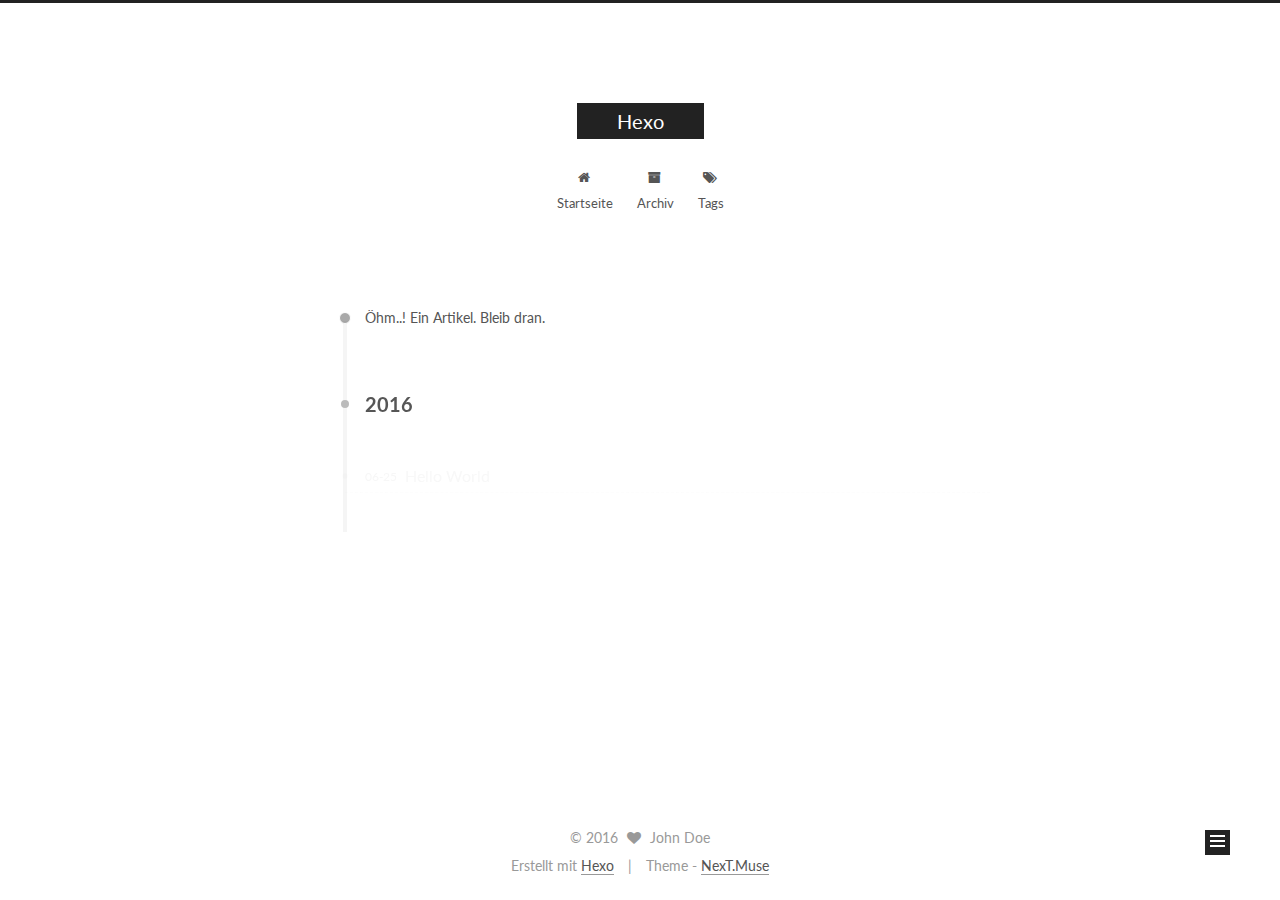
==== archives/index.html @ 5fb158bc "Site updated: 2016-07-12 16:03:24" ====
<!doctype html>



  


<html class="theme-next muse use-motion">
<head>
  <meta charset="UTF-8"/>
<meta http-equiv="X-UA-Compatible" content="IE=edge,chrome=1" />
<meta name="viewport" content="width=device-width, initial-scale=1, maximum-scale=1"/>



<meta http-equiv="Cache-Control" content="no-transform" />
<meta http-equiv="Cache-Control" content="no-siteapp" />












  
  
  <link href="/vendors/fancybox/source/jquery.fancybox.css?v=2.1.5" rel="stylesheet" type="text/css" />




  
  
  
  

  
    
    
  

  

  

  

  

  
    
    
    <link href="//fonts.googleapis.com/css?family=Lato:300,300italic,400,400italic,700,700italic&subset=latin,latin-ext" rel="stylesheet" type="text/css">
  






<link href="/vendors/font-awesome/css/font-awesome.min.css?v=4.4.0" rel="stylesheet" type="text/css" />

<link href="/css/main.css?v=5.0.1" rel="stylesheet" type="text/css" />


  <meta name="keywords" content="Hexo, NexT" />








  <link rel="shortcut icon" type="image/x-icon" href="/favicon.ico?v=5.0.1" />






<meta name="description">
<meta property="og:type" content="website">
<meta property="og:title" content="Hexo">
<meta property="og:url" content="http://yoursite.com/archives/index.html">
<meta property="og:site_name" content="Hexo">
<meta property="og:description">
<meta name="twitter:card" content="summary">
<meta name="twitter:title" content="Hexo">
<meta name="twitter:description">



<script type="text/javascript" id="hexo.configuration">
  var NexT = window.NexT || {};
  var CONFIG = {
    scheme: 'Muse',
    sidebar: {"position":"left","display":"post"},
    fancybox: true,
    motion: true,
    duoshuo: {
      userId: 0,
      author: 'Author'
    }
  };
</script>




  <link rel="canonical" href="http://yoursite.com/archives/"/>

  <title> Archiv | Hexo </title>
</head>

<body itemscope itemtype="http://schema.org/WebPage" lang="">

  










  
  
    
  

  <div class="container one-collumn sidebar-position-left  page-archive  ">
    <div class="headband"></div>

    <header id="header" class="header" itemscope itemtype="http://schema.org/WPHeader">
      <div class="header-inner"><div class="site-meta ">
  

  <div class="custom-logo-site-title">
    <a href="/"  class="brand" rel="start">
      <span class="logo-line-before"><i></i></span>
      <span class="site-title">Hexo</span>
      <span class="logo-line-after"><i></i></span>
    </a>
  </div>
  <p class="site-subtitle"></p>
</div>

<div class="site-nav-toggle">
  <button>
    <span class="btn-bar"></span>
    <span class="btn-bar"></span>
    <span class="btn-bar"></span>
  </button>
</div>

<nav class="site-nav">
  

  
    <ul id="menu" class="menu">
      
        
        <li class="menu-item menu-item-home">
          <a href="/" rel="section">
            
              <i class="menu-item-icon fa fa-fw fa-home"></i> <br />
            
            Startseite
          </a>
        </li>
      
        
        <li class="menu-item menu-item-archives">
          <a href="/archives" rel="section">
            
              <i class="menu-item-icon fa fa-fw fa-archive"></i> <br />
            
            Archiv
          </a>
        </li>
      
        
        <li class="menu-item menu-item-tags">
          <a href="/tags" rel="section">
            
              <i class="menu-item-icon fa fa-fw fa-tags"></i> <br />
            
            Tags
          </a>
        </li>
      

      
    </ul>
  

  
</nav>

 </div>
    </header>

    <main id="main" class="main">
      <div class="main-inner">
        <div class="content-wrap">
          <div id="content" class="content">
            

  <section id="posts" class="posts-collapse">
    <span class="archive-move-on"></span>

    <span class="archive-page-counter">
      
      
      
        
      
      Öhm..! Ein Artikel. Bleib dran.
    </span>

    

      
      
      

      
        
        <div class="collection-title">
          <h2 class="archive-year motion-element" id="archive-year-2016">2016</h2>
        </div>
      
      

      

  <article class="post post-type-normal" itemscope itemtype="http://schema.org/Article">
    <header class="post-header">

      <h1 class="post-title">
        
            <a class="post-title-link" href="/2016/06/25/hello-world/" itemprop="url">
              
                <span itemprop="name">Hello World</span>
              
            </a>
        
      </h1>

      <div class="post-meta">
        <time class="post-time" itemprop="dateCreated"
              datetime="2016-06-25T14:55:18+08:00"
              content="2016-06-25" >
          06-25
        </time>
      </div>

    </header>
  </article>



    

  </section>

  



          </div>
          


          

        </div>
        
          
  
  <div class="sidebar-toggle">
    <div class="sidebar-toggle-line-wrap">
      <span class="sidebar-toggle-line sidebar-toggle-line-first"></span>
      <span class="sidebar-toggle-line sidebar-toggle-line-middle"></span>
      <span class="sidebar-toggle-line sidebar-toggle-line-last"></span>
    </div>
  </div>

  <aside id="sidebar" class="sidebar">
    <div class="sidebar-inner">

      

      

      <section class="site-overview sidebar-panel  sidebar-panel-active ">
        <div class="site-author motion-element" itemprop="author" itemscope itemtype="http://schema.org/Person">
          <img class="site-author-image" itemprop="image"
               src="/images/avatar.gif"
               alt="John Doe" />
          <p class="site-author-name" itemprop="name">John Doe</p>
          <p class="site-description motion-element" itemprop="description"></p>
        </div>
        <nav class="site-state motion-element">
          <div class="site-state-item site-state-posts">
            <a href="/archives">
              <span class="site-state-item-count">1</span>
              <span class="site-state-item-name">Artikel</span>
            </a>
          </div>

          

          

        </nav>

        

        <div class="links-of-author motion-element">
          
        </div>

        
        

        
        

      </section>

      

    </div>
  </aside>


        
      </div>
    </main>

    <footer id="footer" class="footer">
      <div class="footer-inner">
        <div class="copyright" >
  
  &copy; 
  <span itemprop="copyrightYear">2016</span>
  <span class="with-love">
    <i class="fa fa-heart"></i>
  </span>
  <span class="author" itemprop="copyrightHolder">John Doe</span>
</div>

<div class="powered-by">
  Erstellt mit  <a class="theme-link" href="http://hexo.io">Hexo</a>
</div>

<div class="theme-info">
  Theme -
  <a class="theme-link" href="https://github.com/iissnan/hexo-theme-next">
    NexT.Muse
  </a>
</div>

        

        
      </div>
    </footer>

    <div class="back-to-top">
      <i class="fa fa-arrow-up"></i>
    </div>
  </div>

  

<script type="text/javascript">
  if (Object.prototype.toString.call(window.Promise) !== '[object Function]') {
    window.Promise = null;
  }
</script>









  



  
  <script type="text/javascript" src="/vendors/jquery/index.js?v=2.1.3"></script>

  
  <script type="text/javascript" src="/vendors/fastclick/lib/fastclick.min.js?v=1.0.6"></script>

  
  <script type="text/javascript" src="/vendors/jquery_lazyload/jquery.lazyload.js?v=1.9.7"></script>

  
  <script type="text/javascript" src="/vendors/velocity/velocity.min.js?v=1.2.1"></script>

  
  <script type="text/javascript" src="/vendors/velocity/velocity.ui.min.js?v=1.2.1"></script>

  
  <script type="text/javascript" src="/vendors/fancybox/source/jquery.fancybox.pack.js?v=2.1.5"></script>


  


  <script type="text/javascript" src="/js/src/utils.js?v=5.0.1"></script>

  <script type="text/javascript" src="/js/src/motion.js?v=5.0.1"></script>



  
  

  
  
    <script type="text/javascript" id="motion.page.archive">
      $('.archive-year').velocity('transition.slideLeftIn');
    </script>
  


  


  <script type="text/javascript" src="/js/src/bootstrap.js?v=5.0.1"></script>



  



  




  
  

  

  

  

</body>
</html>
---- css/main.css ----
/* normalize.css v3.0.2 | MIT License | git.io/normalize */
html {
  font-family: sans-serif; /* 1 */
  -ms-text-size-adjust: 100%; /* 2 */
  -webkit-text-size-adjust: 100%; /* 2 */
}
body {
  margin: 0;
}
article,
aside,
details,
figcaption,
figure,
footer,
header,
hgroup,
main,
menu,
nav,
section,
summary {
  display: block;
}
audio,
canvas,
progress,
video {
  display: inline-block; /* 1 */
  vertical-align: baseline; /* 2 */
}
audio:not([controls]) {
  display: none;
  height: 0;
}
[hidden],
template {
  display: none;
}
a {
  background-color: transparent;
}
a:active,
a:hover {
  outline: 0;
}
abbr[title] {
  border-bottom: 1px dotted;
}
b,
strong {
  font-weight: bold;
}
dfn {
  font-style: italic;
}
h1 {
  font-size: 2em;
  margin: 0.67em 0;
}
mark {
  background: #ff0;
  color: #000;
}
small {
  font-size: 80%;
}
sub,
sup {
  font-size: 75%;
  line-height: 0;
  position: relative;
  vertical-align: baseline;
}
sup {
  top: -0.5em;
}
sub {
  bottom: -0.25em;
}
img {
  border: 0;
}
svg:not(:root) {
  overflow: hidden;
}
figure {
  margin: 1em 40px;
}
hr {
  -moz-box-sizing: content-box;
  box-sizing: content-box;
  height: 0;
}
pre {
  overflow: auto;
}
code,
kbd,
pre,
samp {
  font-family: monospace, monospace;
  font-size: 1em;
}
button,
input,
optgroup,
select,
textarea {
  color: inherit; /* 1 */
  font: inherit; /* 2 */
  margin: 0; /* 3 */
}
button {
  overflow: visible;
}
button,
select {
  text-transform: none;
}
button,
html input[type="button"],
input[type="reset"],
input[type="submit"] {
  -webkit-appearance: button; /* 2 */
  cursor: pointer; /* 3 */
}
button[disabled],
html input[disabled] {
  cursor: default;
}
button::-moz-focus-inner,
input::-moz-focus-inner {
  border: 0;
  padding: 0;
}
input {
  line-height: normal;
}
input[type="checkbox"],
input[type="radio"] {
  box-sizing: border-box; /* 1 */
  padding: 0; /* 2 */
}
input[type="number"]::-webkit-inner-spin-button,
input[type="number"]::-webkit-outer-spin-button {
  height: auto;
}
input[type="search"] {
  -webkit-appearance: textfield; /* 1 */
  -moz-box-sizing: content-box;
  -webkit-box-sizing: content-box; /* 2 */
  box-sizing: content-box;
}
input[type="search"]::-webkit-search-cancel-button,
input[type="search"]::-webkit-search-decoration {
  -webkit-appearance: none;
}
fieldset {
  border: 1px solid #c0c0c0;
  margin: 0 2px;
  padding: 0.35em 0.625em 0.75em;
}
legend {
  border: 0; /* 1 */
  padding: 0; /* 2 */
}
textarea {
  overflow: auto;
}
optgroup {
  font-weight: bold;
}
table {
  border-collapse: collapse;
  border-spacing: 0;
}
td,
th {
  padding: 0;
}
::selection {
  background: #262a30;
  color: #fff;
}
body {
  position: relative;
  font-family: 'Lato', "PingFang SC", "Microsoft YaHei", sans-serif;
  font-size: 14px;
  line-height: 2;
  color: #555;
  background: #fff;
}
@media (max-width: 767px) {
  body {
    padding-right: 0 !important;
  }
}
@media (min-width: 768px) and (max-width: 991px) {
  body {
    padding-right: 0 !important;
  }
}
@media (min-width: 1600px) {
  body {
    font-size: 16px;
  }
}
h1,
h2,
h3,
h4,
h5,
h6 {
  margin: 0;
  padding: 0;
  font-weight: bold;
  line-height: 1.5;
  font-family: 'Lato', "PingFang SC", "Microsoft YaHei", sans-serif;
}
h2,
h3,
h4,
h5,
h6 {
  margin: 20px 0 15px;
}
h1 {
  font-size: 22px;
}
@media (max-width: 767px) {
  h1 {
    font-size: 18px;
  }
}
h2 {
  font-size: 20px;
}
@media (max-width: 767px) {
  h2 {
    font-size: 16px;
  }
}
h3 {
  font-size: 18px;
}
@media (max-width: 767px) {
  h3 {
    font-size: 14px;
  }
}
h4 {
  font-size: 16px;
}
@media (max-width: 767px) {
  h4 {
    font-size: 12px;
  }
}
h5 {
  font-size: 14px;
}
@media (max-width: 767px) {
  h5 {
    font-size: 10px;
  }
}
h6 {
  font-size: 12px;
}
@media (max-width: 767px) {
  h6 {
    font-size: 8px;
  }
}
p {
  margin: 0 0 25px 0;
}
a {
  color: #555;
  text-decoration: none;
  border-bottom: 1px solid #999;
  word-wrap: break-word;
}
a:hover {
  color: #222;
  border-bottom-color: #222;
}
ul {
  list-style: none;
}
blockquote {
  margin: 0;
  padding: 0;
}
img {
  display: block;
  margin: auto;
  max-width: 100%;
  height: auto;
}
hr {
  margin: 40px 0;
  height: 3px;
  border: none;
  background-color: #ddd;
  background-image: repeating-linear-gradient(-45deg, #fff, #fff 4px, transparent 4px, transparent 8px);
}
blockquote {
  padding: 0 15px;
  color: #666;
  border-left: 4px solid #ddd;
}
blockquote cite::before {
  content: "-";
  padding: 0 5px;
}
dt {
  font-weight: 700;
}
dd {
  margin: 0;
  padding: 0;
}
.text-left {
  text-align: left;
}
.text-center {
  text-align: center;
}
.text-right {
  text-align: right;
}
.text-justify {
  text-align: justify;
}
.text-nowrap {
  white-space: nowrap;
}
.text-lowercase {
  text-transform: lowercase;
}
.text-uppercase {
  text-transform: uppercase;
}
.text-capitalize {
  text-transform: capitalize;
}
.center-block {
  display: block;
  margin-left: auto;
  margin-right: auto;
}
.clearfix:before,
.clearfix:after {
  content: " ";
  display: table;
}
.clearfix:after {
  clear: both;
}
.pullquote {
  width: 45%;
}
.pullquote.left {
  float: left;
  margin-left: 5px;
  margin-right: 10px;
}
.pullquote.right {
  float: right;
  margin-left: 10px;
  margin-right: 5px;
}
.affix.affix.affix {
  position: fixed;
}
.translation {
  margin-top: -20px;
  font-size: 14px;
  color: #999;
}
.scrollbar-measure {
  width: 100px;
  height: 100px;
  overflow: scroll;
  position: absolute;
  top: -9999px;
}
.use-motion .motion-element {
  opacity: 0;
}
#local-search-input {
  padding: 3px;
  border: none;
  text-indent: 14px;
  border-radius: 0;
  width: 140px;
  outline: none;
  border-bottom: 1px solid #999;
  background: inherit;
  opacity: 0.5;
}
#local-search-input:focus {
  opacity: 1;
}
.search-icon {
  position: absolute;
  top: 9px;
}
table {
  margin: 20px 0;
  width: 100%;
  border-collapse: collapse;
  border-spacing: 0;
  border: 1px solid #ddd;
  font-size: 14px;
  table-layout: fixed;
  word-wrap: break-all;
}
table>tbody>tr:nth-of-type(odd) {
  background-color: #f9f9f9;
}
table>tbody>tr:hover {
  background-color: #f5f5f5;
}
caption,
th,
td {
  padding: 8px;
  text-align: left;
  vertical-align: middle;
  font-weight: normal;
}
th,
td {
  border-bottom: 3px solid #ddd;
  border-right: 1px solid #eee;
}
th {
  padding-bottom: 10px;
  font-weight: 700;
}
td {
  border-bottom-width: 1px;
}
html,
body {
  height: 100%;
}
.container {
  position: relative;
  min-height: 100%;
}
.header-inner {
  margin: 0 auto;
  padding: 100px 0 70px;
  width: 700px;
}
@media (min-width: 1600px) {
  .container .header-inner {
    width: 900px;
  }
}
.main {
  padding-bottom: 150px;
}
.main-inner {
  margin: 0 auto;
  width: 700px;
}
@media (min-width: 1600px) {
  .container .main-inner {
    width: 900px;
  }
}
.footer {
  position: absolute;
  left: 0;
  bottom: 0;
  width: 100%;
  min-height: 50px;
}
.footer-inner {
  box-sizing: border-box;
  margin: 20px auto;
  width: 700px;
}
@media (min-width: 1600px) {
  .container .footer-inner {
    width: 900px;
  }
}
pre,
.highlight {
  overflow: auto;
  margin: 20px 0;
  padding: 15px;
  font-size: 13px;
  color: #4d4d4c;
  background: #f7f7f7;
  line-height: 1.6;
}
pre,
code {
  font-family: consolas, Menlo, "PingFang SC", "Microsoft YaHei", monospace;
}
code {
  padding: 2px 4px;
  word-break: break-all;
  color: #555;
  background: #eee;
  border-radius: 4px;
  font-size: 13px;
}
pre code {
  padding: 0;
  color: #4d4d4c;
  background: none;
  text-shadow: none;
}
.highlight pre {
  border: none;
  margin: 0;
  padding: 1px;
}
.highlight table {
  margin: 0;
  width: auto;
  border: none;
}
.highlight td {
  border: none;
  padding: 0;
}
.highlight figcaption {
  font-size: 1em;
  color: #4d4d4c;
  line-height: 1em;
  margin-bottom: 1em;
}
.highlight figcaption:before,
.highlight figcaption:after {
  content: " ";
  display: table;
}
.highlight figcaption:after {
  clear: both;
}
.highlight figcaption a {
  float: right;
  color: #4d4d4c;
}
.highlight figcaption a:hover {
  border-bottom-color: #4d4d4c;
}
.highlight .gutter pre {
  color: #666;
  text-align: right;
  padding-right: 20px;
}
.highlight .line {
  height: 20px;
}
.gist table {
  width: auto;
}
.gist table td {
  border: none;
}
pre .comment {
  color: #8e908c;
}
pre .variable,
pre .attribute,
pre .tag,
pre .regexp,
pre .ruby .constant,
pre .xml .tag .title,
pre .xml .pi,
pre .xml .doctype,
pre .html .doctype,
pre .css .id,
pre .css .class,
pre .css .pseudo {
  color: #c82829;
}
pre .number,
pre .preprocessor,
pre .built_in,
pre .literal,
pre .params,
pre .constant,
pre .command {
  color: #f5871f;
}
pre .ruby .class .title,
pre .css .rules .attribute,
pre .string,
pre .value,
pre .inheritance,
pre .header,
pre .ruby .symbol,
pre .xml .cdata,
pre .special,
pre .number,
pre .formula {
  color: #718c00;
}
pre .title,
pre .css .hexcolor {
  color: #3e999f;
}
pre .function,
pre .python .decorator,
pre .python .title,
pre .ruby .function .title,
pre .ruby .title .keyword,
pre .perl .sub,
pre .javascript .title,
pre .coffeescript .title {
  color: #4271ae;
}
pre .keyword,
pre .javascript .function {
  color: #8959a8;
}
.full-image.full-image.full-image {
  border: none;
  max-width: 100%;
  width: auto;
  margin: 20px auto;
}
@media (min-width: 992px) {
  .full-image.full-image.full-image {
    max-width: none;
    width: 126%;
    margin: 0 -13%;
  }
}
.blockquote-center,
.page-home .post-type-quote blockquote,
.page-post-detail .post-type-quote blockquote {
  position: relative;
  margin: 40px 0;
  padding: 0;
  border-left: none;
  text-align: center;
}
.blockquote-center::before,
.page-home .post-type-quote blockquote::before,
.page-post-detail .post-type-quote blockquote::before,
.blockquote-center::after,
.page-home .post-type-quote blockquote::after,
.page-post-detail .post-type-quote blockquote::after {
  position: absolute;
  content: ' ';
  display: block;
  width: 100%;
  height: 24px;
  opacity: 0.2;
  background-repeat: no-repeat;
  background-position: 0 -6px;
  background-size: 22px 22px;
}
.blockquote-center::before,
.page-home .post-type-quote blockquote::before,
.page-post-detail .post-type-quote blockquote::before {
  top: -20px;
  background-image: url("../images/quote-l.svg");
  border-top: 1px solid #ccc;
}
.blockquote-center::after,
.page-home .post-type-quote blockquote::after,
.page-post-detail .post-type-quote blockquote::after {
  bottom: -20px;
  background-image: url("../images/quote-r.svg");
  border-bottom: 1px solid #ccc;
  background-position: 100% 8px;
}
.blockquote-center p,
.page-home .post-type-quote blockquote p,
.page-post-detail .post-type-quote blockquote p,
.blockquote-center div,
.page-home .post-type-quote blockquote div,
.page-post-detail .post-type-quote blockquote div {
  text-align: center;
}
.post .post-body .group-picture img {
  box-sizing: border-box;
  padding: 0 3px;
  border: none;
}
.post .group-picture-row {
  overflow: hidden;
  margin-top: 6px;
}
.post .group-picture-row:first-child {
  margin-top: 0;
}
.post .group-picture-column {
  float: left;
}
.page-post-detail .post-body .group-picture-column {
  float: none;
  margin-top: 10px;
  width: auto !important;
}
.page-post-detail .post-body .group-picture-column img {
  margin: 0 auto;
}
.page-archive .group-picture-container {
  overflow: hidden;
}
.page-archive .group-picture-row {
  float: left;
}
.page-archive .group-picture-row:first-child {
  margin-top: 6px;
}
.page-archive .group-picture-column {
  max-width: 150px;
  max-height: 150px;
}
.btn {
  display: inline-block;
  padding: 0 20px;
  font-size: 14px;
  color: #fff;
  background: #222;
  border: 2px solid #222;
  text-decoration: none;
  border-radius: 0;
  transition-property: background-color;
  transition-duration: 0.2s;
  transition-timing-function: ease-in-out;
  transition-delay: 0s;
}
.btn:hover,
.post-more-link .btn:hover {
  border-color: #222;
  color: #222;
  background: #fff;
}
.btn-bar {
  display: block;
  width: 22px;
  height: 2px;
  background: #555;
  border-radius: 1px;
}
.btn-bar+.btn-bar {
  margin-top: 4px;
}
.pagination {
  margin: 120px 0 40px;
  text-align: center;
  border-top: 1px solid #eee;
}
.page-number-basic,
.pagination .prev,
.pagination .next,
.pagination .page-number,
.pagination .space {
  display: inline-block;
  position: relative;
  top: -1px;
  margin: 0 10px;
  padding: 0 10px;
  line-height: 30px;
}
@media (max-width: 767px) {
  .page-number-basic,
  .pagination .prev,
  .pagination .next,
  .pagination .page-number,
  .pagination .space {
    margin: 0 5px;
  }
}
.pagination .prev,
.pagination .next,
.pagination .page-number {
  border-bottom: 0;
  border-top: 1px solid #eee;
  transition-property: border-color;
  transition-duration: 0.2s;
  transition-timing-function: ease-in-out;
  transition-delay: 0s;
}
.pagination .prev:hover,
.pagination .next:hover,
.pagination .page-number:hover {
  border-top-color: #222;
}
.pagination .space {
  padding: 0;
  margin: 0;
}
.pagination .prev {
  margin-left: 0;
}
.pagination .next {
  margin-right: 0;
}
.pagination .page-number.current {
  color: #fff;
  background: #ccc;
  border-top-color: #ccc;
}
@media (max-width: 767px) {
  .pagination {
    border-top: none;
  }
  .pagination .prev,
  .pagination .next,
  .pagination .page-number {
    margin-bottom: 10px;
    border-top: 0;
    border-bottom: 1px solid #eee;
  }
  .pagination .prev:hover,
  .pagination .next:hover,
  .pagination .page-number:hover {
    border-bottom-color: #222;
  }
}
.comments {
  margin: 60px 20px 0;
}
.tag-cloud {
  text-align: center;
}
.tag-cloud a {
  display: inline-block;
  margin: 10px;
}
.back-to-top {
  box-sizing: border-box;
  position: fixed;
  bottom: -100px;
  right: 50px;
  z-index: 1050;
  padding: 0 6px;
  width: 25px;
  background: #222;
  font-size: 12px;
  opacity: 1;
  color: #fff;
  cursor: pointer;
  text-align: center;
  -webkit-transform: translateZ(0);
  transition-property: bottom;
  transition-duration: 0.2s;
  transition-timing-function: ease-in-out;
  transition-delay: 0s;
}
@media (max-width: 767px) {
  .back-to-top {
    display: none;
  }
}
@media (min-width: 768px) and (max-width: 991px) {
  .back-to-top {
    display: none;
  }
}
.back-to-top.back-to-top-on {
  bottom: 19px;
}
.header {
  background: #fff;
}
.header-inner {
  position: relative;
}
.headband {
  height: 3px;
  background: #222;
}
.site-meta {
  margin: 0;
  text-align: center;
}
@media (max-width: 767px) {
  .site-meta {
    text-align: center;
  }
}
.brand {
  position: relative;
  display: inline-block;
  padding: 0 40px;
  color: #fff;
  background: #222;
  border-bottom: none;
}
.brand:hover {
  color: #fff;
}
.logo {
  display: inline-block;
  margin-right: 5px;
  line-height: 36px;
  vertical-align: top;
}
.site-title {
  display: inline-block;
  vertical-align: top;
  line-height: 36px;
  font-size: 20px;
  font-weight: normal;
  font-family: 'Lato', "PingFang SC", "Microsoft YaHei", sans-serif;
}
.site-subtitle {
  margin-top: 10px;
  font-size: 13px;
  color: #999;
}
.use-motion .brand {
  opacity: 0;
}
.use-motion .logo,
.use-motion .site-title,
.use-motion .site-subtitle {
  opacity: 0;
  position: relative;
  top: -10px;
}
.site-nav-toggle {
  display: none;
  position: absolute;
  top: 10px;
  left: 10px;
}
@media (max-width: 767px) {
  .site-nav-toggle {
    display: block;
  }
}
.site-nav-toggle button {
  margin-top: 2px;
  padding: 9px 10px;
  background: transparent;
  border: none;
}
@media (max-width: 767px) {
  .site-nav {
    display: none;
    margin: 0 -10px;
    padding: 0 10px;
    clear: both;
    border-top: 1px solid #ddd;
  }
}
@media (min-width: 768px) and (max-width: 991px) {
  .site-nav {
    display: block !important;
  }
}
@media (min-width: 992px) {
  .site-nav {
    display: block !important;
  }
}
.menu {
  margin-top: 20px;
  padding-left: 0;
  text-align: center;
}
.menu .menu-item {
  display: inline-block;
  margin: 0 10px;
}
@media screen and (max-width: 767px) {
  .menu .menu-item {
    margin-top: 10px;
  }
}
.menu .menu-item a {
  display: block;
  font-size: 13px;
  text-transform: capitalize;
  line-height: inherit;
  border-bottom: 1px solid transparent;
  transition-property: border-color;
  transition-duration: 0.2s;
  transition-timing-function: ease-in-out;
  transition-delay: 0s;
}
.menu .menu-item a:hover {
  border-bottom-color: #222;
}
.menu .menu-item .fa {
  margin-right: 5px;
}
.use-motion .menu-item {
  opacity: 0;
}
.post-body {
  font-family: 'Lato', "PingFang SC", "Microsoft YaHei", sans-serif;
}
@media (max-width: 767px) {
  .post-body {
    word-break: break-word;
  }
}
.post-body .fancybox img {
  display: block !important;
  margin: 0 auto;
  cursor: pointer;
  cursor: zoom-in;
  cursor: -webkit-zoom-in;
}
.post-body .image-caption,
.post-body .figure .caption {
  margin: 10px auto 15px;
  text-align: center;
  font-size: 14px;
  color: #999;
  font-weight: bold;
  line-height: 1;
}
.post-sticky-flag {
  display: inline-block;
  font-size: 16px;
  -ms-transform: rotate(30deg);
  -webkit-transform: rotate(30deg);
  -moz-transform: rotate(30deg);
  -ms-transform: rotate(30deg);
  -o-transform: rotate(30deg);
  transform: rotate(30deg);
}
.posts-expand {
  padding-top: 40px;
}
@media (max-width: 767px) {
  .posts-expand {
    margin: 0 20px;
  }
  .post-body pre,
  .post-body .highlight {
    padding: 10px;
  }
  .post-body pre .gutter pre,
  .post-body .highlight .gutter pre {
    padding-right: 10px;
  }
}
@media (min-width: 992px) {
  .posts-expand .post-body {
    text-align: justify;
  }
}
.posts-expand .post-body h2,
.posts-expand .post-body h3,
.posts-expand .post-body h4,
.posts-expand .post-body h5,
.posts-expand .post-body h6 {
  padding-top: 10px;
}
.posts-expand .post-body h2 .header-anchor,
.posts-expand .post-body h3 .header-anchor,
.posts-expand .post-body h4 .header-anchor,
.posts-expand .post-body h5 .header-anchor,
.posts-expand .post-body h6 .header-anchor {
  float: right;
  margin-left: 10px;
  color: #ccc;
  border-bottom-style: none;
  visibility: hidden;
}
.posts-expand .post-body h2 .header-anchor:hover,
.posts-expand .post-body h3 .header-anchor:hover,
.posts-expand .post-body h4 .header-anchor:hover,
.posts-expand .post-body h5 .header-anchor:hover,
.posts-expand .post-body h6 .header-anchor:hover {
  color: inherit;
}
.posts-expand .post-body h2:hover .header-anchor,
.posts-expand .post-body h3:hover .header-anchor,
.posts-expand .post-body h4:hover .header-anchor,
.posts-expand .post-body h5:hover .header-anchor,
.posts-expand .post-body h6:hover .header-anchor {
  visibility: visible;
}
.posts-expand .post-body ul li {
  list-style: circle;
}
.posts-expand .post-body img {
  box-sizing: border-box;
  margin: auto;
  padding: 3px;
  border: 1px solid #ddd;
}
.posts-expand .fancybox img {
  margin: 0 auto;
}
@media (max-width: 767px) {
  .posts-collapse {
    margin: 0 20px;
  }
  .posts-collapse .post-title,
  .posts-collapse .post-meta {
    display: block;
    width: auto;
    text-align: left;
  }
}
.posts-collapse {
  position: relative;
  z-index: 1010;
  margin-left: 55px;
}
.posts-collapse::after {
  content: " ";
  position: absolute;
  top: 20px;
  left: 0;
  margin-left: -2px;
  width: 4px;
  height: 100%;
  background: #f5f5f5;
  z-index: -1;
}
@media (max-width: 767px) {
  .posts-collapse {
    margin: 0 20px;
  }
}
.posts-collapse .collection-title {
  position: relative;
  margin: 60px 0;
}
.posts-collapse .collection-title h2 {
  margin-left: 20px;
}
.posts-collapse .collection-title small {
  color: #bbb;
}
.posts-collapse .collection-title::before {
  content: " ";
  position: absolute;
  left: 0;
  top: 50%;
  margin-left: -4px;
  margin-top: -4px;
  width: 8px;
  height: 8px;
  background: #bbb;
  border-radius: 50%;
}
.posts-collapse .post {
  margin: 30px 0;
}
.posts-collapse .post-header {
  position: relative;
  transition-duration: 0.2s;
  transition-timing-function: ease-in-out;
  transition-delay: 0s;
  transition-property: border;
  border-bottom: 1px dashed #ccc;
}
.posts-collapse .post-header::before {
  content: " ";
  position: absolute;
  left: 0;
  top: 12px;
  width: 6px;
  height: 6px;
  margin-left: -4px;
  background: #bbb;
  border-radius: 50%;
  border: 1px solid #fff;
  transition-duration: 0.2s;
  transition-timing-function: ease-in-out;
  transition-delay: 0s;
  transition-property: background;
}
.posts-collapse .post-header:hover {
  border-bottom-color: #666;
}
.posts-collapse .post-header:hover::before {
  background: #222;
}
.posts-collapse .post-meta {
  position: absolute;
  font-size: 12px;
  left: 20px;
  top: 5px;
}
.posts-collapse .post-comments-count {
  display: none;
}
.posts-collapse .post-title {
  margin-left: 60px;
  font-size: 16px;
  font-weight: normal;
  line-height: inherit;
}
.posts-collapse .post-title::after {
  margin-left: 3px;
  opacity: 0.6;
}
.posts-collapse .post-title a {
  color: #666;
  border-bottom: none;
}
.page-home .post-type-quote .post-header,
.page-post-detail .post-type-quote .post-header,
.page-home .post-type-quote .post-tags,
.page-post-detail .post-type-quote .post-tags {
  display: none;
}
.posts-expand .post-title {
  font-size: 26px;
  text-align: center;
  word-break: break-word;
  font-weight: 400;
}
@media (max-width: 767px) {
  .posts-expand .post-title {
    font-size: 22px;
  }
}
.posts-expand .post-title-link {
  display: inline-block;
  position: relative;
  color: #555;
  border-bottom: none;
  line-height: 1.2;
  vertical-align: top;
}
.posts-expand .post-title-link::before {
  content: "";
  position: absolute;
  width: 100%;
  height: 2px;
  bottom: 0;
  left: 0;
  background-color: #000;
  visibility: hidden;
  -webkit-transform: scaleX(0);
  -moz-transform: scaleX(0);
  -ms-transform: scaleX(0);
  -o-transform: scaleX(0);
  transform: scaleX(0);
  transition-duration: 0.2s;
  transition-timing-function: ease-in-out;
  transition-delay: 0s;
}
.posts-expand .post-title-link:hover::before {
  visibility: visible;
  -webkit-transform: scaleX(1);
  -moz-transform: scaleX(1);
  -ms-transform: scaleX(1);
  -o-transform: scaleX(1);
  transform: scaleX(1);
}
.posts-expand .post-title-link .fa {
  font-size: 16px;
}
.posts-expand .post-meta {
  margin: 3px 0 60px 0;
  color: #999;
  font-family: 'Lato', "PingFang SC", "Microsoft YaHei", sans-serif;
  font-size: 12px;
  text-align: center;
}
.posts-expand .post-meta .post-category-list {
  display: inline-block;
  margin: 0;
  padding: 3px;
}
.posts-expand .post-meta .post-category-list-link {
  color: #999;
}
.post-meta-item-icon {
  display: none;
  margin-right: 3px;
}
@media (min-width: 768px) and (max-width: 991px) {
  .post-meta-item-icon {
    display: inline-block;
  }
}
@media (max-width: 767px) {
  .post-meta-item-icon {
    display: inline-block;
  }
}
@media (min-width: 768px) and (max-width: 991px) {
  .post-meta-item-text {
    display: none;
  }
}
@media (max-width: 767px) {
  .post-meta-item-text {
    display: none;
  }
}
@media (max-width: 767px) {
  .posts-expand .post-comments-count {
    display: none;
  }
}
.post-more-link {
  margin-top: 50px;
}
.post-more-link .btn {
  color: #fff;
  font-size: 14px;
  background: #222;
  border-radius: 0;
  line-height: 2;
}
.posts-expand .post-tags {
  margin-top: 40px;
  text-align: center;
}
.posts-expand .post-tags a {
  display: inline-block;
  margin-right: 10px;
  font-size: 13px;
}
.post-nav {
  overflow: hidden;
  margin-top: 60px;
  padding: 10px;
  white-space: nowrap;
  border-top: 1px solid #eee;
}
.post-nav-item {
  display: inline-block;
  width: 50%;
  white-space: normal;
}
.post-nav-item a {
  position: relative;
  display: inline-block;
  line-height: 25px;
  font-size: 14px;
  color: #555;
  border-bottom: none;
}
.post-nav-item a:hover {
  color: #222;
  border-bottom: none;
}
.post-nav-item a:active {
  top: 2px;
}
.post-nav-item a i {
  font-size: 12px;
}
.post-nav-prev {
  text-align: right;
}
.posts-expand .post-eof {
  display: block;
  margin: 80px auto 60px;
  width: 8%;
  height: 1px;
  background: #ccc;
  text-align: center;
}
.post:last-child .post-eof.post-eof.post-eof {
  display: none;
}
.post-gallery {
  display: table;
  table-layout: fixed;
  width: 100%;
  border-collapse: separate;
}
.post-gallery-row {
  display: table-row;
}
.post-gallery .post-gallery-img {
  display: table-cell;
  text-align: center;
  vertical-align: middle;
  border: none;
}
.post-gallery .post-gallery-img img {
  max-width: 100%;
  max-height: 100%;
  border: none;
}
.fancybox-close,
.fancybox-close:hover {
  border: none;
}
.sidebar {
  position: fixed;
  right: 0;
  top: 0;
  bottom: 0;
  width: 0;
  z-index: 1040;
  box-shadow: inset 0 2px 6px #000;
  background: #222;
  -webkit-transform: translateZ(0);
}
.sidebar a {
  color: #999;
  border-bottom-color: #555;
}
.sidebar a:hover {
  color: #eee;
}
@media (min-width: 768px) and (max-width: 991px) {
  .sidebar {
    display: none !important;
  }
}
@media (max-width: 767px) {
  .sidebar {
    display: none !important;
  }
}
.sidebar-inner {
  position: relative;
  padding: 20px 10px;
  color: #999;
  text-align: center;
}
.sidebar-toggle {
  position: fixed;
  right: 50px;
  bottom: 45px;
  width: 15px;
  height: 15px;
  padding: 5px;
  background: #222;
  line-height: 0;
  z-index: 1050;
  cursor: pointer;
  -webkit-transform: translateZ(0);
}
@media (min-width: 768px) and (max-width: 991px) {
  .sidebar-toggle {
    display: none;
  }
}
@media (max-width: 767px) {
  .sidebar-toggle {
    display: none;
  }
}
.sidebar-toggle-line {
  position: relative;
  display: inline-block;
  vertical-align: top;
  height: 2px;
  width: 100%;
  background: #fff;
  margin-top: 3px;
}
.sidebar-toggle-line:first-child {
  margin-top: 0;
}
.site-author-image {
  display: block;
  margin: 0 auto;
  padding: 2px;
  max-width: 96px;
  height: auto;
  border: 2px solid #333;
}
.site-author-name {
  margin: 5px 0 0;
  text-align: center;
  color: #f5f5f5;
  font-weight: normal;
}
.site-description {
  margin-top: 5px;
  text-align: center;
  font-size: 14px;
  color: #999;
}
.site-state {
  overflow: hidden;
  line-height: 1.4;
  white-space: nowrap;
  text-align: center;
}
.site-state-item {
  display: inline-block;
  padding: 0 15px;
  border-left: 1px solid #333;
}
.site-state-item:first-child {
  border-left: none;
}
.site-state-item a {
  border-bottom: none;
}
.site-state-item-count {
  display: block;
  text-align: center;
  color: inherit;
  font-weight: 600;
  font-size: 18px;
}
.site-state-item-name {
  font-size: 13px;
  color: inherit;
}
.feed-link {
  margin-top: 20px;
}
.feed-link a {
  display: inline-block;
  padding: 0 15px;
  color: #fc6423;
  border: 1px solid #fc6423;
  border-radius: 4px;
}
.feed-link a i {
  color: #fc6423;
  font-size: 14px;
}
.feed-link a:hover {
  color: #fff;
  background: #fc6423;
}
.feed-link a:hover i {
  color: #fff;
}
.links-of-author {
  margin-top: 20px;
}
.links-of-author a {
  display: inline-block;
  vertical-align: middle;
  margin-right: 10px;
  margin-bottom: 10px;
  border-bottom-color: #555;
  font-size: 13px;
}
.links-of-author a:before {
  display: inline-block;
  vertical-align: middle;
  margin-right: 3px;
  content: " ";
  width: 4px;
  height: 4px;
  border-radius: 50%;
  background: #ff0d75;
}
.links-of-blogroll {
  font-size: 13px;
}
.links-of-blogroll-title {
  margin-top: 20px;
  font-size: 14px;
  font-weight: 600;
}
.links-of-blogroll-list {
  margin: 0;
  padding: 0;
}
.links-of-blogroll-item {
  padding: 2px 10px;
}
.sidebar-nav {
  margin: 0 0 20px;
  padding-left: 0;
}
.sidebar-nav li {
  display: inline-block;
  cursor: pointer;
  border-bottom: 1px solid transparent;
  font-size: 14px;
  color: #555;
}
.sidebar-nav li:hover {
  color: #f5f5f5;
}
.page-post-detail .sidebar-nav-toc {
  padding: 0 5px;
}
.page-post-detail .sidebar-nav-overview {
  margin-left: 10px;
}
.sidebar-nav .sidebar-nav-active {
  color: #87daff;
  border-bottom-color: #87daff;
}
.sidebar-nav .sidebar-nav-active:hover {
  color: #87daff;
}
.sidebar-panel {
  display: none;
}
.sidebar-panel-active {
  display: block;
}
.post-toc-empty {
  font-size: 14px;
  color: #666;
}
.post-toc-wrap {
  overflow: hidden;
}
.post-toc {
  overflow: auto;
}
.post-toc ol {
  margin: 0;
  padding: 0 2px 5px 10px;
  text-align: left;
  list-style: none;
  font-size: 14px;
}
.post-toc ol > ol {
  padding-left: 0;
}
.post-toc ol a {
  transition-duration: 0.2s;
  transition-timing-function: ease-in-out;
  transition-delay: 0s;
  transition-property: all;
  color: #999;
  border-bottom-color: #555;
}
.post-toc ol a:hover {
  color: #ccc;
  border-bottom-color: #ccc;
}
.post-toc .nav-item {
  overflow: hidden;
  text-overflow: ellipsis;
  white-space: nowrap;
  line-height: 1.8;
}
.post-toc .nav .nav-child {
  display: none;
}
.post-toc .nav .active > .nav-child {
  display: block;
}
.post-toc .nav .active-current > .nav-child {
  display: block;
}
.post-toc .nav .active-current > .nav-child > .nav-item {
  display: block;
}
.post-toc .nav .active > a {
  color: #87daff;
  border-bottom-color: #87daff;
}
.post-toc .nav .active-current > a {
  color: #87daff;
}
.post-toc .nav .active-current > a:hover {
  color: #87daff;
}
.footer {
  font-size: 14px;
  color: #999;
}
.footer img {
  border: none;
}
.footer-inner {
  text-align: center;
}
.with-love {
  display: inline-block;
  margin: 0 5px;
}
.powered-by,
.theme-info {
  display: inline-block;
}
.powered-by {
  margin-right: 10px;
}
.powered-by::after {
  content: "|";
  padding-left: 10px;
}
.cc-license {
  margin-top: 10px;
  text-align: center;
}
.cc-license .cc-opacity {
  opacity: 0.7;
  border-bottom: none;
}
.cc-license .cc-opacity:hover {
  opacity: 0.9;
}
.cc-license img {
  display: inline-block;
}
.theme-next #ds-thread #ds-reset {
  color: #555;
}
.theme-next #ds-thread #ds-reset .ds-replybox {
  margin-bottom: 30px;
}
.theme-next #ds-thread #ds-reset .ds-replybox .ds-avatar,
.theme-next #ds-reset .ds-avatar img {
  box-shadow: none;
}
.theme-next #ds-thread #ds-reset .ds-textarea-wrapper {
  border-color: #c7d4e1;
  background: none;
  border-top-right-radius: 3px;
  border-top-left-radius: 3px;
}
.theme-next #ds-thread #ds-reset .ds-textarea-wrapper textarea {
  height: 60px;
}
.theme-next #ds-reset .ds-rounded-top {
  border-radius: 0;
}
.theme-next #ds-thread #ds-reset .ds-post-toolbar {
  box-sizing: border-box;
  border: 1px solid #c7d4e1;
  background: #f6f8fa;
}
.theme-next #ds-thread #ds-reset .ds-post-options {
  height: 40px;
  border: none;
  background: none;
}
.theme-next #ds-thread #ds-reset .ds-toolbar-buttons {
  top: 11px;
}
.theme-next #ds-thread #ds-reset .ds-sync {
  top: 5px;
}
.theme-next #ds-thread #ds-reset .ds-post-button {
  top: 4px;
  right: 5px;
  width: 90px;
  height: 30px;
  border: 1px solid #c5ced7;
  border-radius: 3px;
  background-image: linear-gradient(#fbfbfc, #f5f7f9);
  color: #60676d;
}
.theme-next #ds-thread #ds-reset .ds-post-button:hover {
  background-position: 0 -30px;
  color: #60676d;
}
.theme-next #ds-thread #ds-reset .ds-comments-info {
  padding: 10px 0;
}
.theme-next #ds-thread #ds-reset .ds-sort {
  display: none;
}
.theme-next #ds-thread #ds-reset li.ds-tab a.ds-current {
  border: none;
  background: #f6f8fa;
  color: #60676d;
}
.theme-next #ds-thread #ds-reset li.ds-tab a.ds-current:hover {
  background-color: #e9f0f7;
  color: #60676d;
}
.theme-next #ds-thread #ds-reset li.ds-tab a {
  border-radius: 2px;
  padding: 5px;
}
.theme-next #ds-thread #ds-reset .ds-login-buttons p {
  color: #999;
  line-height: 36px;
}
.theme-next #ds-thread #ds-reset .ds-login-buttons .ds-service-list li {
  height: 28px;
}
.theme-next #ds-thread #ds-reset .ds-service-list a {
  background: none;
  padding: 5px;
  border: 1px solid;
  border-radius: 3px;
  text-align: center;
}
.theme-next #ds-thread #ds-reset .ds-service-list a:hover {
  color: #fff;
  background: #666;
}
.theme-next #ds-thread #ds-reset .ds-service-list .ds-weibo {
  color: #fc9b00;
  border-color: #fc9b00;
}
.theme-next #ds-thread #ds-reset .ds-service-list .ds-weibo:hover {
  background: #fc9b00;
}
.theme-next #ds-thread #ds-reset .ds-service-list .ds-qq {
  color: #60a3ec;
  border-color: #60a3ec;
}
.theme-next #ds-thread #ds-reset .ds-service-list .ds-qq:hover {
  background: #60a3ec;
}
.theme-next #ds-thread #ds-reset .ds-service-list .ds-renren {
  color: #2e7ac4;
  border-color: #2e7ac4;
}
.theme-next #ds-thread #ds-reset .ds-service-list .ds-renren:hover {
  background: #2e7ac4;
}
.theme-next #ds-thread #ds-reset .ds-service-list .ds-douban {
  color: #37994c;
  border-color: #37994c;
}
.theme-next #ds-thread #ds-reset .ds-service-list .ds-douban:hover {
  background: #37994c;
}
.theme-next #ds-thread #ds-reset .ds-service-list .ds-kaixin {
  color: #fef20d;
  border-color: #fef20d;
}
.theme-next #ds-thread #ds-reset .ds-service-list .ds-kaixin:hover {
  background: #fef20d;
}
.theme-next #ds-thread #ds-reset .ds-service-list .ds-netease {
  color: #f00;
  border-color: #f00;
}
.theme-next #ds-thread #ds-reset .ds-service-list .ds-netease:hover {
  background: #f00;
}
.theme-next #ds-thread #ds-reset .ds-service-list .ds-sohu {
  color: #ffcb05;
  border-color: #ffcb05;
}
.theme-next #ds-thread #ds-reset .ds-service-list .ds-sohu:hover {
  background: #ffcb05;
}
.theme-next #ds-thread #ds-reset .ds-service-list .ds-baidu {
  color: #2831e0;
  border-color: #2831e0;
}
.theme-next #ds-thread #ds-reset .ds-service-list .ds-baidu:hover {
  background: #2831e0;
}
.theme-next #ds-thread #ds-reset .ds-service-list .ds-google {
  color: #166bec;
  border-color: #166bec;
}
.theme-next #ds-thread #ds-reset .ds-service-list .ds-google:hover {
  background: #166bec;
}
.theme-next #ds-thread #ds-reset .ds-service-list .ds-weixin {
  color: #00ce0d;
  border-color: #00ce0d;
}
.theme-next #ds-thread #ds-reset .ds-service-list .ds-weixin:hover {
  background: #00ce0d;
}
.theme-next #ds-thread #ds-reset .ds-service-list .ds-more-services {
  border: none;
}
.theme-next #ds-thread #ds-reset .ds-service-list .ds-more-services:hover {
  background: none;
}
.theme-next #ds-reset .duoshuo-ua-admin {
  display: inline-block;
  color: #f00;
}
.theme-next #ds-reset .duoshuo-ua-platform,
.theme-next #ds-reset .duoshuo-ua-browser {
  color: #ccc;
}
.theme-next #ds-reset .duoshuo-ua-platform .fa,
.theme-next #ds-reset .duoshuo-ua-browser .fa {
  display: inline-block;
  margin-right: 3px;
}
.theme-next #ds-reset .duoshuo-ua-separator {
  display: inline-block;
  margin-left: 5px;
}
.theme-next .this_ua {
  background-color: #ccc !important;
  border-radius: 4px;
  padding: 0 5px !important;
  margin: 1px 1px !important;
  border: 1px solid #bbb !important;
  color: #fff;
  display: inline-block !important;
}
.theme-next .this_ua.admin {
  background-color: #d9534f !important;
  border-color: #d9534f !important;
}
.theme-next .this_ua.platform.iOS,
.theme-next .this_ua.platform.Mac,
.theme-next .this_ua.platform.Windows {
  background-color: #39b3d7 !important;
  border-color: #46b8da !important;
}
.theme-next .this_ua.platform.Linux {
  background-color: #3a3a3a !important;
  border-color: #1f1f1f !important;
}
.theme-next .this_ua.platform.Android {
  background-color: #00c47d !important;
  border-color: #01b171 !important;
}
.theme-next .this_ua.browser.Mobile,
.theme-next .this_ua.browser.Chrome {
  background-color: #5cb85c !important;
  border-color: #4cae4c !important;
}
.theme-next .this_ua.browser.Firefox {
  background-color: #f0ad4e !important;
  border-color: #eea236 !important;
}
.theme-next .this_ua.browser.Maxthon,
.theme-next .this_ua.browser.IE {
  background-color: #428bca !important;
  border-color: #357ebd !important;
}
.theme-next .this_ua.browser.baidu,
.theme-next .this_ua.browser.UCBrowser,
.theme-next .this_ua.browser.Opera {
  background-color: #d9534f !important;
  border-color: #d43f3a !important;
}
.theme-next .this_ua.browser.Android,
.theme-next .this_ua.browser.QQBrowser {
  background-color: #78ace9 !important;
  border-color: #4cae4c !important;
}
.post-spread {
  margin-top: 20px;
  text-align: center;
}
.jiathis_style {
  display: inline-block;
}
.jiathis_style a {
  border: none;
}
.post-spread {
  margin-top: 20px;
  text-align: center;
}
.bdshare-slide-button-box a {
  border: none;
}
.bdsharebuttonbox {
  display: inline-block;
}
.bdsharebuttonbox a {
  border: none;
}
ul.search-result-list {
  padding-left: 0px;
  margin: 0px 5px 0px 8px;
}
p.search-result {
  border-bottom: 1px dashed #ccc;
  padding: 5px 0;
}
a.search-result-title {
  font-weight: bold;
}
a.search-result {
  border-bottom: transparent;
  display: block;
  white-space: nowrap;
  overflow: hidden;
  text-overflow: ellipsis;
}
.search-keyword {
  border-bottom: 1px dashed #4088b8;
  font-weight: bold;
}
#local-search-result {
  height: 90%;
  overflow: auto;
}
.popup {
  display: none;
  position: fixed;
  top: 10%;
  left: 50%;
  width: 700px;
  height: 80%;
  margin-left: -350px;
  padding: 3px 0 0 10px;
  background: #fff;
  color: #333;
  z-index: 9999;
  border-radius: 5px;
}
@media (max-width: 767px) {
  .popup {
    padding: 3px;
    top: 0;
    left: 0;
    margin: 0;
    width: 100%;
    height: 100%;
    border-radius: 0px;
  }
}
.popoverlay {
  position: fixed;
  width: 100%;
  height: 100%;
  top: 0px;
  left: 0px;
  z-index: 2080;
  background-color: rgba(0,0,0,0.3);
}
#local-search-input {
  margin-bottom: 10px;
  width: 50%;
}
.popup-btn-close {
  position: absolute;
  top: 6px;
  right: 14px;
  color: #4ebd79;
  font-size: 14px;
  font-weight: bold;
  text-transform: uppercase;
  cursor: pointer;
}
#no-result {
  position: absolute;
  left: 44%;
  top: 42%;
  color: #ccc;
}
.site-uv,
.site-pv,
.page-pv {
  display: inline-block;
}
.site-uv .busuanzi-value,
.site-pv .busuanzi-value,
.page-pv .busuanzi-value {
  margin: 0 5px;
}
.site-uv {
  margin-right: 10px;
}
.site-uv::after {
  content: "|";
  padding-left: 10px;
}
.use-motion .post {
  opacity: 0;
}
.page-archive .archive-page-counter {
  position: relative;
  top: 3px;
  left: 20px;
}
@media (max-width: 767px) {
  .page-archive .archive-page-counter {
    top: 5px;
  }
}
.page-archive .posts-collapse .archive-move-on {
  position: absolute;
  top: 11px;
  left: 0;
  margin-left: -6px;
  width: 10px;
  height: 10px;
  opacity: 0.5;
  background: #555;
  border: 1px solid #fff;
  border-radius: 50%;
}
.category-all-page .category-all-title {
  text-align: center;
}
.category-all-page .category-all {
  margin-top: 20px;
}
.category-all-page .category-list {
  margin: 0;
  padding: 0;
  list-style: none;
}
.category-all-page .category-list-item {
  margin: 5px 10px;
}
.category-all-page .category-list-count {
  color: #bbb;
}
.category-all-page .category-list-count:before {
  display: inline;
  content: " (";
}
.category-all-page .category-list-count:after {
  display: inline;
  content: ") ";
}
.category-all-page .category-list-child {
  padding-left: 10px;
}
.page-post-detail .sidebar-toggle-line {
  background: #87daff;
}
.page-post-detail .comments {
  overflow: hidden;
}
@media (max-width: 767px) {
  .header-inner,
  .container .main-inner,
  .footer-inner {
    width: auto;
  }
}
.custom-logo .site-meta-headline {
  text-align: center;
}
.custom-logo .brand {
  background: none;
}
.custom-logo .site-title {
  margin: 10px auto 0;
  font-size: 24px;
  color: #222;
}
.custom-logo .site-title a {
  border: none;
}
.custom-logo-image {
  margin: 0 auto;
  padding: 5px;
  max-width: 150px;
  background: #fff;
}
@media (max-width: 767px) {
  .site-nav {
    position: absolute;
    left: 0;
    top: 52px;
    margin: 0;
    width: 100%;
    padding: 0;
    background: #fff;
    border-bottom: 1px solid #ddd;
  }
}
@media (max-width: 767px) {
  .menu {
    text-align: left;
  }
}
@media (max-width: 767px) {
  .menu .menu-item {
    display: block;
    margin: 0 10px;
    vertical-align: top;
  }
}
@media (max-width: 767px) {
  .menu .menu-item br {
    display: none;
  }
}
@media (max-width: 767px) {
  .menu .menu-item a {
    padding: 5px 10px;
  }
}
.menu .menu-item .fa {
  margin-right: 0;
}
.site-search form {
  display: none;
}
.links-of-blogroll-inline .links-of-blogroll-item {
  display: inline-block;
}
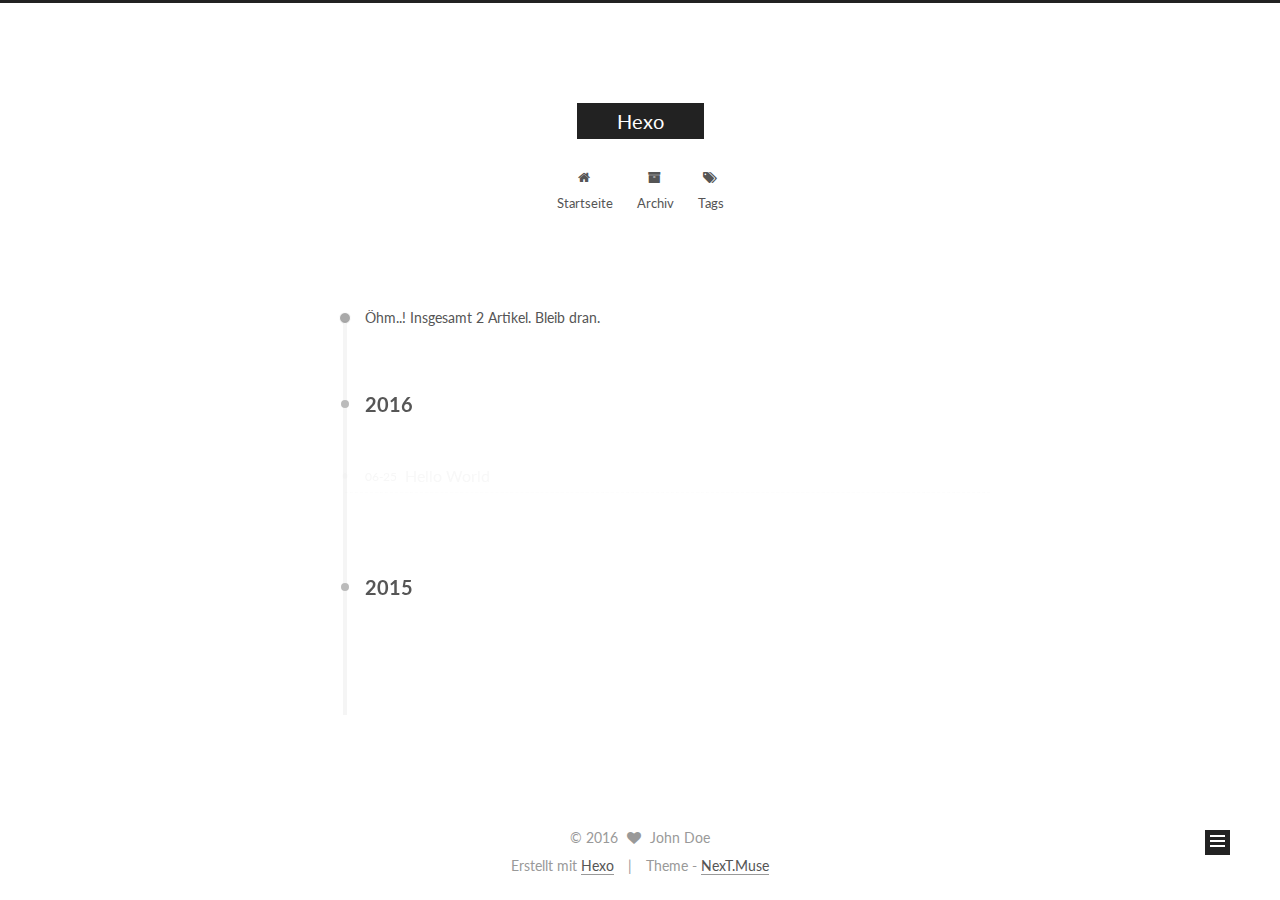
==== commit d7bbb6dd: "Site updated: 2016-07-12 16:07:04" ====
--- a/archives/index.html
+++ b/archives/index.html
@@ -223,7 +223,7 @@
       
         
       
-      Öhm..! Ein Artikel. Bleib dran.
+      Öhm..! Insgesamt 2 Artikel. Bleib dran.
     </span>
 
     
@@ -260,6 +260,48 @@
               datetime="2016-06-25T14:55:18+08:00"
               content="2016-06-25" >
           06-25
+        </time>
+      </div>
+
+    </header>
+  </article>
+
+
+
+    
+
+      
+      
+      
+
+      
+        
+        <div class="collection-title">
+          <h2 class="archive-year motion-element" id="archive-year-2015">2015</h2>
+        </div>
+      
+      
+
+      
+
+  <article class="post post-type-normal" itemscope itemtype="http://schema.org/Article">
+    <header class="post-header">
+
+      <h1 class="post-title">
+        
+            <a class="post-title-link" href="/2015/12/14/tomcat-config-connector/" itemprop="url">
+              
+                <span itemprop="name">tomcat8 server.xml 标签connector 配置说明</span>
+              
+            </a>
+        
+      </h1>
+
+      <div class="post-meta">
+        <time class="post-time" itemprop="dateCreated"
+              datetime="2015-12-14T13:50:02+08:00"
+              content="2015-12-14" >
+          12-14
         </time>
       </div>
 
@@ -312,13 +354,20 @@
         <nav class="site-state motion-element">
           <div class="site-state-item site-state-posts">
             <a href="/archives">
-              <span class="site-state-item-count">1</span>
+              <span class="site-state-item-count">2</span>
               <span class="site-state-item-name">Artikel</span>
             </a>
           </div>
 
           
 
+          
+            <div class="site-state-item site-state-tags">
+              <a href="/tags">
+                <span class="site-state-item-count">1</span>
+                <span class="site-state-item-name">Tags</span>
+              </a>
+            </div>
           
 
         </nav>
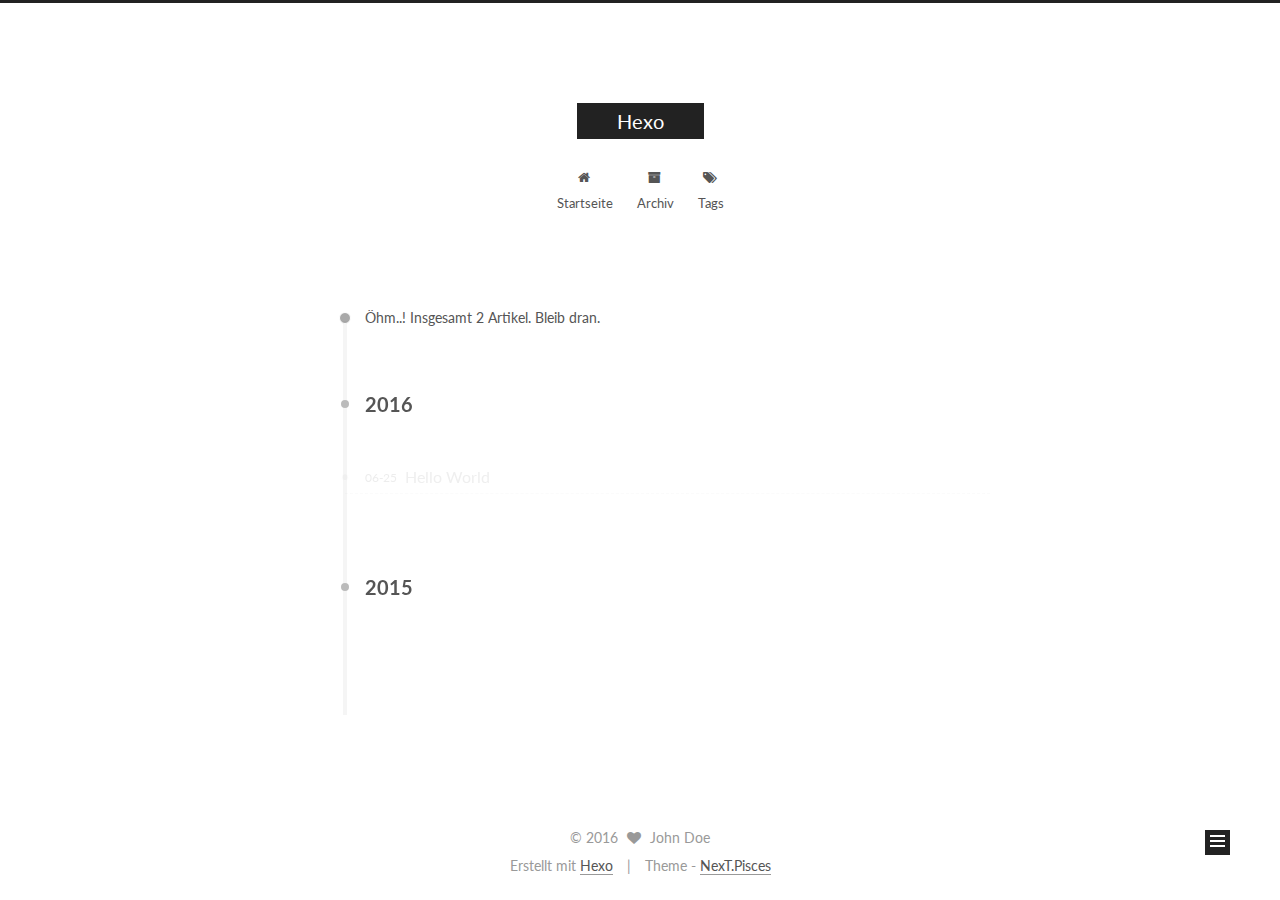
==== commit cd94e726: "Site updated: 2016-07-12 16:11:18" ====
--- a/archives/index.html
+++ b/archives/index.html
@@ -5,7 +5,7 @@
   
 
 
-<html class="theme-next muse use-motion">
+<html class="theme-next pisces use-motion">
 <head>
   <meta charset="UTF-8"/>
 <meta http-equiv="X-UA-Compatible" content="IE=edge,chrome=1" />
@@ -99,7 +99,7 @@
 <script type="text/javascript" id="hexo.configuration">
   var NexT = window.NexT || {};
   var CONFIG = {
-    scheme: 'Muse',
+    scheme: 'Pisces',
     sidebar: {"position":"left","display":"post"},
     fancybox: true,
     motion: true,
@@ -383,6 +383,20 @@
 
         
         
+          <div class="links-of-blogroll motion-element links-of-blogroll-inline">
+            <div class="links-of-blogroll-title">
+              <i class="fa  fa-fw fa-globe"></i>
+              
+            </div>
+            <ul class="links-of-blogroll-list">
+              
+                <li class="links-of-blogroll-item">
+                  <a href="http://hooliy.com,hooliy的博客" title="hooliy" target="_blank">hooliy</a>
+                </li>
+              
+            </ul>
+          </div>
+        
 
       </section>
 
@@ -415,7 +429,7 @@
 <div class="theme-info">
   Theme -
   <a class="theme-link" href="https://github.com/iissnan/hexo-theme-next">
-    NexT.Muse
+    NexT.Pisces
   </a>
 </div>
 
@@ -481,6 +495,13 @@
   
   
 
+
+  <script type="text/javascript" src="/js/src/affix.js?v=5.0.1"></script>
+
+  <script type="text/javascript" src="/js/src/schemes/pisces.js?v=5.0.1"></script>
+
+
+
   
   
     <script type="text/javascript" id="motion.page.archive">
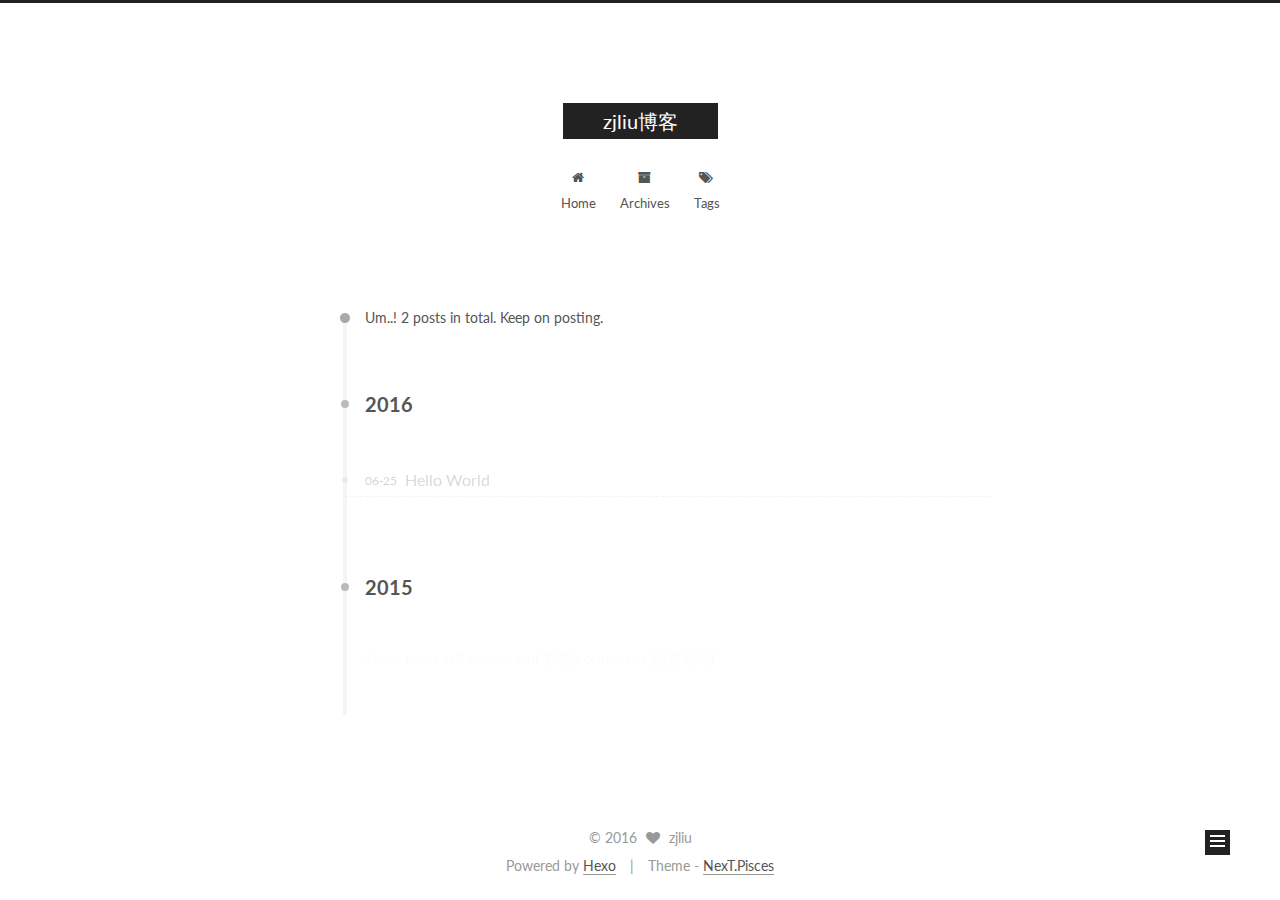
==== commit 9a1d6e94: "Site updated: 2016-07-12 16:16:12" ====
--- a/archives/index.html
+++ b/archives/index.html
@@ -86,12 +86,12 @@
 
 <meta name="description">
 <meta property="og:type" content="website">
-<meta property="og:title" content="Hexo">
-<meta property="og:url" content="http://yoursite.com/archives/index.html">
-<meta property="og:site_name" content="Hexo">
+<meta property="og:title" content="zjliu博客">
+<meta property="og:url" content="http://zjliu.me/archives/index.html">
+<meta property="og:site_name" content="zjliu博客">
 <meta property="og:description">
 <meta name="twitter:card" content="summary">
-<meta name="twitter:title" content="Hexo">
+<meta name="twitter:title" content="zjliu博客">
 <meta name="twitter:description">
 
 
@@ -113,9 +113,9 @@
 
 
 
-  <link rel="canonical" href="http://yoursite.com/archives/"/>
-
-  <title> Archiv | Hexo </title>
+  <link rel="canonical" href="http://zjliu.me/archives/"/>
+
+  <title> Archive | zjliu博客 </title>
 </head>
 
 <body itemscope itemtype="http://schema.org/WebPage" lang="">
@@ -146,7 +146,7 @@
   <div class="custom-logo-site-title">
     <a href="/"  class="brand" rel="start">
       <span class="logo-line-before"><i></i></span>
-      <span class="site-title">Hexo</span>
+      <span class="site-title">zjliu博客</span>
       <span class="logo-line-after"><i></i></span>
     </a>
   </div>
@@ -173,7 +173,7 @@
             
               <i class="menu-item-icon fa fa-fw fa-home"></i> <br />
             
-            Startseite
+            Home
           </a>
         </li>
       
@@ -183,7 +183,7 @@
             
               <i class="menu-item-icon fa fa-fw fa-archive"></i> <br />
             
-            Archiv
+            Archives
           </a>
         </li>
       
@@ -223,7 +223,7 @@
       
         
       
-      Öhm..! Insgesamt 2 Artikel. Bleib dran.
+      Um..! 2 posts in total. Keep on posting.
     </span>
 
     
@@ -347,15 +347,15 @@
         <div class="site-author motion-element" itemprop="author" itemscope itemtype="http://schema.org/Person">
           <img class="site-author-image" itemprop="image"
                src="/images/avatar.gif"
-               alt="John Doe" />
-          <p class="site-author-name" itemprop="name">John Doe</p>
+               alt="zjliu" />
+          <p class="site-author-name" itemprop="name">zjliu</p>
           <p class="site-description motion-element" itemprop="description"></p>
         </div>
         <nav class="site-state motion-element">
           <div class="site-state-item site-state-posts">
             <a href="/archives">
               <span class="site-state-item-count">2</span>
-              <span class="site-state-item-name">Artikel</span>
+              <span class="site-state-item-name">posts</span>
             </a>
           </div>
 
@@ -365,7 +365,7 @@
             <div class="site-state-item site-state-tags">
               <a href="/tags">
                 <span class="site-state-item-count">1</span>
-                <span class="site-state-item-name">Tags</span>
+                <span class="site-state-item-name">tags</span>
               </a>
             </div>
           
@@ -419,11 +419,11 @@
   <span class="with-love">
     <i class="fa fa-heart"></i>
   </span>
-  <span class="author" itemprop="copyrightHolder">John Doe</span>
+  <span class="author" itemprop="copyrightHolder">zjliu</span>
 </div>
 
 <div class="powered-by">
-  Erstellt mit  <a class="theme-link" href="http://hexo.io">Hexo</a>
+  Powered by <a class="theme-link" href="http://hexo.io">Hexo</a>
 </div>
 
 <div class="theme-info">
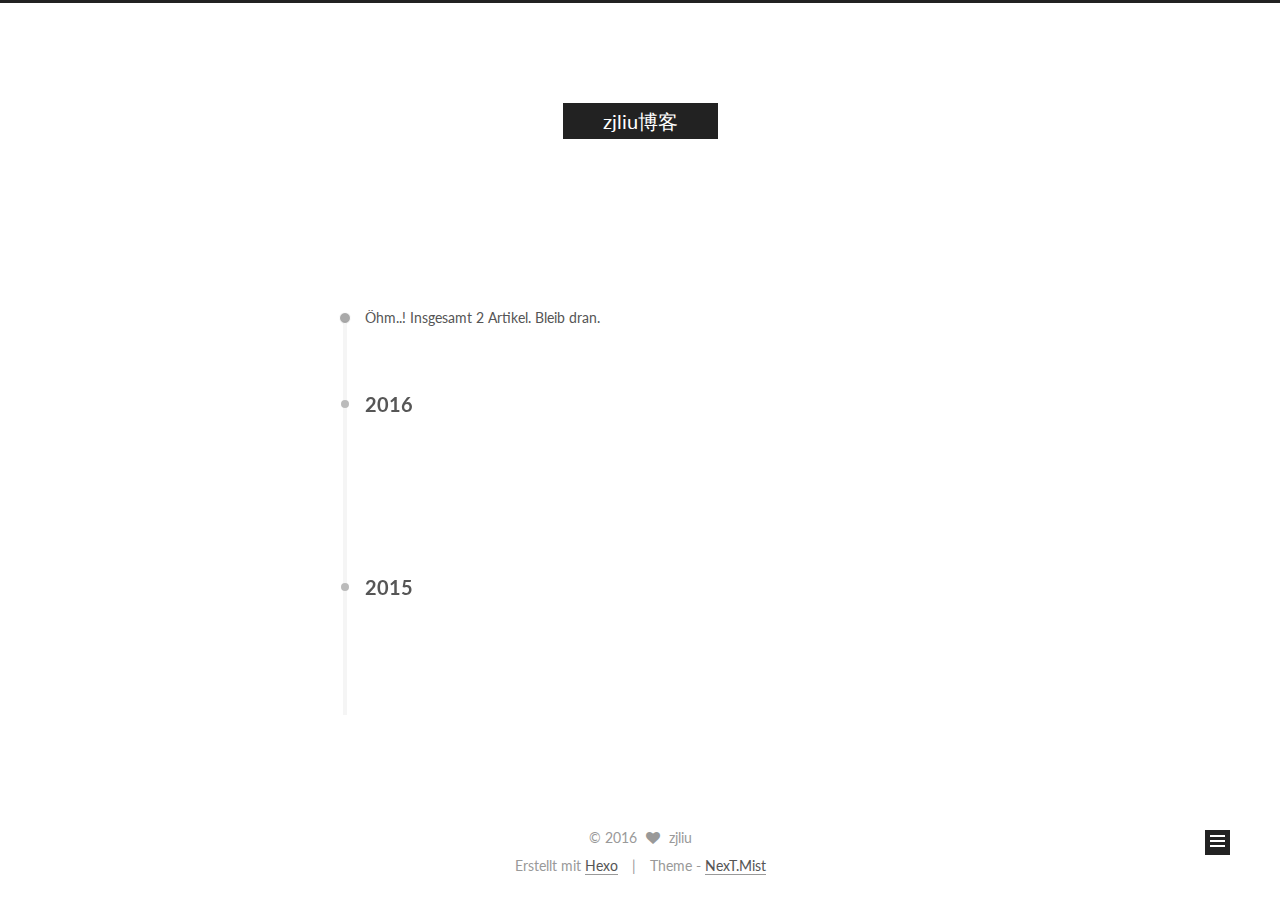
==== commit 7efd8214: "Site updated: 2016-07-12 16:17:34" ====
--- a/archives/index.html
+++ b/archives/index.html
@@ -5,7 +5,7 @@
   
 
 
-<html class="theme-next pisces use-motion">
+<html class="theme-next mist use-motion">
 <head>
   <meta charset="UTF-8"/>
 <meta http-equiv="X-UA-Compatible" content="IE=edge,chrome=1" />
@@ -99,7 +99,7 @@
 <script type="text/javascript" id="hexo.configuration">
   var NexT = window.NexT || {};
   var CONFIG = {
-    scheme: 'Pisces',
+    scheme: 'Mist',
     sidebar: {"position":"left","display":"post"},
     fancybox: true,
     motion: true,
@@ -115,7 +115,7 @@
 
   <link rel="canonical" href="http://zjliu.me/archives/"/>
 
-  <title> Archive | zjliu博客 </title>
+  <title> Archiv | zjliu博客 </title>
 </head>
 
 <body itemscope itemtype="http://schema.org/WebPage" lang="">
@@ -173,7 +173,7 @@
             
               <i class="menu-item-icon fa fa-fw fa-home"></i> <br />
             
-            Home
+            Startseite
           </a>
         </li>
       
@@ -183,7 +183,7 @@
             
               <i class="menu-item-icon fa fa-fw fa-archive"></i> <br />
             
-            Archives
+            Archiv
           </a>
         </li>
       
@@ -223,7 +223,7 @@
       
         
       
-      Um..! 2 posts in total. Keep on posting.
+      Öhm..! Insgesamt 2 Artikel. Bleib dran.
     </span>
 
     
@@ -355,7 +355,7 @@
           <div class="site-state-item site-state-posts">
             <a href="/archives">
               <span class="site-state-item-count">2</span>
-              <span class="site-state-item-name">posts</span>
+              <span class="site-state-item-name">Artikel</span>
             </a>
           </div>
 
@@ -365,7 +365,7 @@
             <div class="site-state-item site-state-tags">
               <a href="/tags">
                 <span class="site-state-item-count">1</span>
-                <span class="site-state-item-name">tags</span>
+                <span class="site-state-item-name">Tags</span>
               </a>
             </div>
           
@@ -423,13 +423,13 @@
 </div>
 
 <div class="powered-by">
-  Powered by <a class="theme-link" href="http://hexo.io">Hexo</a>
+  Erstellt mit  <a class="theme-link" href="http://hexo.io">Hexo</a>
 </div>
 
 <div class="theme-info">
   Theme -
   <a class="theme-link" href="https://github.com/iissnan/hexo-theme-next">
-    NexT.Pisces
+    NexT.Mist
   </a>
 </div>
 
@@ -495,13 +495,6 @@
   
   
 
-
-  <script type="text/javascript" src="/js/src/affix.js?v=5.0.1"></script>
-
-  <script type="text/javascript" src="/js/src/schemes/pisces.js?v=5.0.1"></script>
-
-
-
   
   
     <script type="text/javascript" id="motion.page.archive">
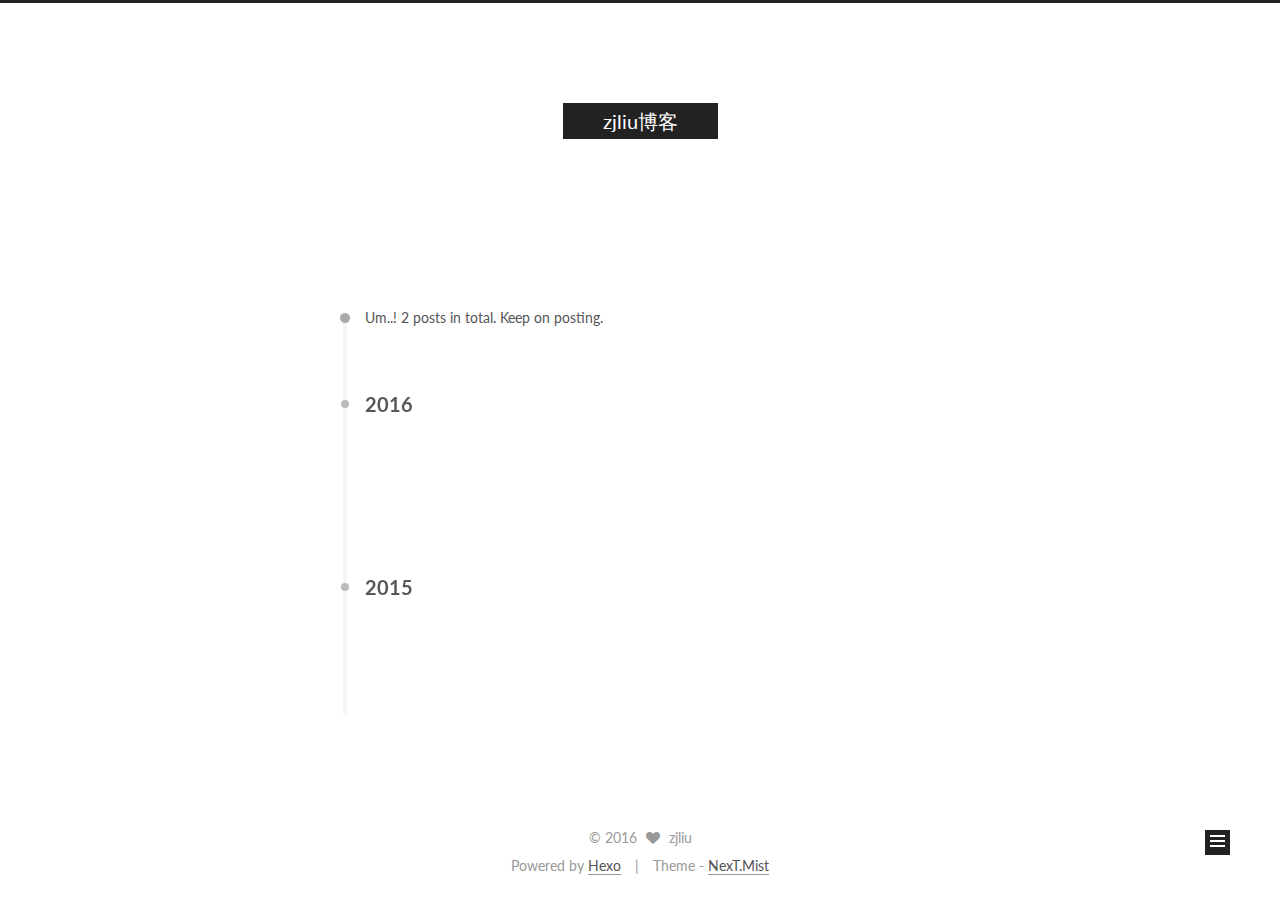
==== commit e930e741: "Site updated: 2016-07-12 16:20:40" ====
--- a/archives/index.html
+++ b/archives/index.html
@@ -115,7 +115,7 @@
 
   <link rel="canonical" href="http://zjliu.me/archives/"/>
 
-  <title> Archiv | zjliu博客 </title>
+  <title> Archive | zjliu博客 </title>
 </head>
 
 <body itemscope itemtype="http://schema.org/WebPage" lang="">
@@ -173,7 +173,7 @@
             
               <i class="menu-item-icon fa fa-fw fa-home"></i> <br />
             
-            Startseite
+            Home
           </a>
         </li>
       
@@ -183,7 +183,7 @@
             
               <i class="menu-item-icon fa fa-fw fa-archive"></i> <br />
             
-            Archiv
+            Archives
           </a>
         </li>
       
@@ -223,7 +223,7 @@
       
         
       
-      Öhm..! Insgesamt 2 Artikel. Bleib dran.
+      Um..! 2 posts in total. Keep on posting.
     </span>
 
     
@@ -355,7 +355,7 @@
           <div class="site-state-item site-state-posts">
             <a href="/archives">
               <span class="site-state-item-count">2</span>
-              <span class="site-state-item-name">Artikel</span>
+              <span class="site-state-item-name">posts</span>
             </a>
           </div>
 
@@ -365,7 +365,7 @@
             <div class="site-state-item site-state-tags">
               <a href="/tags">
                 <span class="site-state-item-count">1</span>
-                <span class="site-state-item-name">Tags</span>
+                <span class="site-state-item-name">tags</span>
               </a>
             </div>
           
@@ -423,7 +423,7 @@
 </div>
 
 <div class="powered-by">
-  Erstellt mit  <a class="theme-link" href="http://hexo.io">Hexo</a>
+  Powered by <a class="theme-link" href="http://hexo.io">Hexo</a>
 </div>
 
 <div class="theme-info">
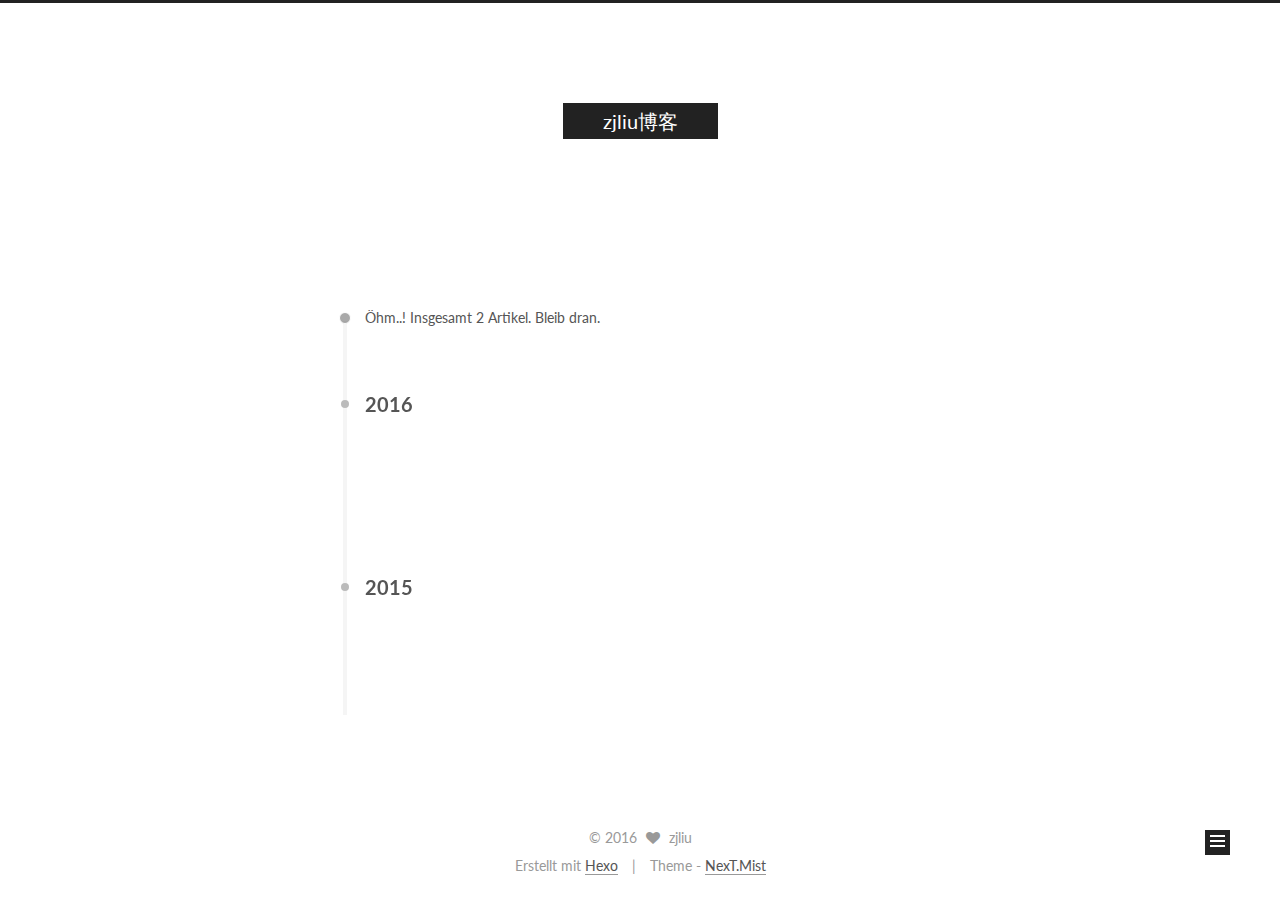
==== commit 6a4e6ddd: "Site updated: 2016-07-12 16:23:33" ====
--- a/archives/index.html
+++ b/archives/index.html
@@ -115,7 +115,7 @@
 
   <link rel="canonical" href="http://zjliu.me/archives/"/>
 
-  <title> Archive | zjliu博客 </title>
+  <title> Archiv | zjliu博客 </title>
 </head>
 
 <body itemscope itemtype="http://schema.org/WebPage" lang="">
@@ -173,7 +173,7 @@
             
               <i class="menu-item-icon fa fa-fw fa-home"></i> <br />
             
-            Home
+            Startseite
           </a>
         </li>
       
@@ -183,7 +183,7 @@
             
               <i class="menu-item-icon fa fa-fw fa-archive"></i> <br />
             
-            Archives
+            Archiv
           </a>
         </li>
       
@@ -223,7 +223,7 @@
       
         
       
-      Um..! 2 posts in total. Keep on posting.
+      Öhm..! Insgesamt 2 Artikel. Bleib dran.
     </span>
 
     
@@ -355,7 +355,7 @@
           <div class="site-state-item site-state-posts">
             <a href="/archives">
               <span class="site-state-item-count">2</span>
-              <span class="site-state-item-name">posts</span>
+              <span class="site-state-item-name">Artikel</span>
             </a>
           </div>
 
@@ -365,7 +365,7 @@
             <div class="site-state-item site-state-tags">
               <a href="/tags">
                 <span class="site-state-item-count">1</span>
-                <span class="site-state-item-name">tags</span>
+                <span class="site-state-item-name">Tags</span>
               </a>
             </div>
           
@@ -423,7 +423,7 @@
 </div>
 
 <div class="powered-by">
-  Powered by <a class="theme-link" href="http://hexo.io">Hexo</a>
+  Erstellt mit  <a class="theme-link" href="http://hexo.io">Hexo</a>
 </div>
 
 <div class="theme-info">
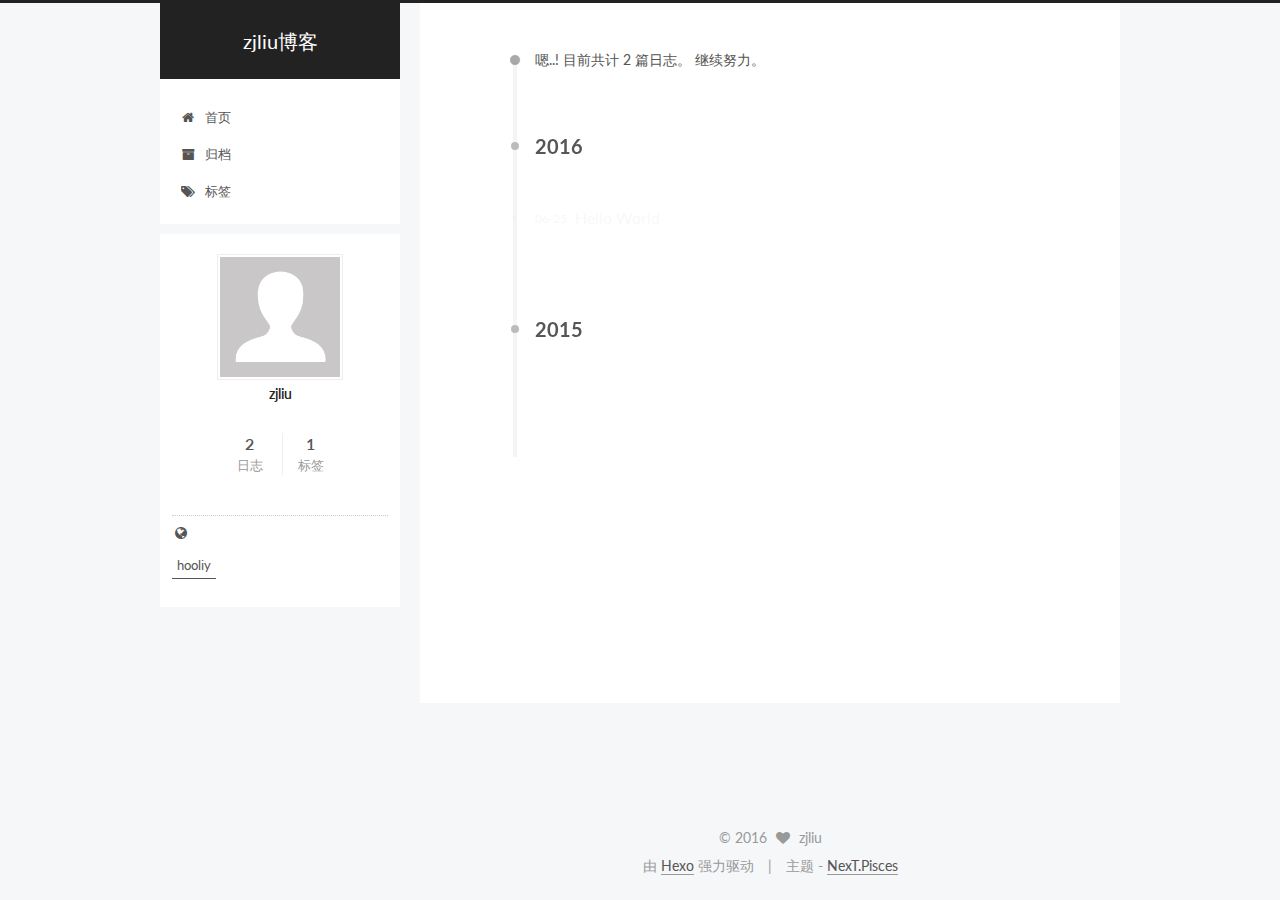
==== commit 9f4c41d1: "Site updated: 2016-07-12 20:02:23" ====
--- a/archives/index.html
+++ b/archives/index.html
@@ -5,7 +5,7 @@
   
 
 
-<html class="theme-next mist use-motion">
+<html class="theme-next pisces use-motion">
 <head>
   <meta charset="UTF-8"/>
 <meta http-equiv="X-UA-Compatible" content="IE=edge,chrome=1" />
@@ -99,13 +99,13 @@
 <script type="text/javascript" id="hexo.configuration">
   var NexT = window.NexT || {};
   var CONFIG = {
-    scheme: 'Mist',
+    scheme: 'Pisces',
     sidebar: {"position":"left","display":"post"},
     fancybox: true,
     motion: true,
     duoshuo: {
       userId: 0,
-      author: 'Author'
+      author: '博主'
     }
   };
 </script>
@@ -115,10 +115,10 @@
 
   <link rel="canonical" href="http://zjliu.me/archives/"/>
 
-  <title> Archiv | zjliu博客 </title>
+  <title> 归档 | zjliu博客 </title>
 </head>
 
-<body itemscope itemtype="http://schema.org/WebPage" lang="">
+<body itemscope itemtype="http://schema.org/WebPage" lang="zh-Hans">
 
   
 
@@ -173,7 +173,7 @@
             
               <i class="menu-item-icon fa fa-fw fa-home"></i> <br />
             
-            Startseite
+            首页
           </a>
         </li>
       
@@ -183,7 +183,7 @@
             
               <i class="menu-item-icon fa fa-fw fa-archive"></i> <br />
             
-            Archiv
+            归档
           </a>
         </li>
       
@@ -193,7 +193,7 @@
             
               <i class="menu-item-icon fa fa-fw fa-tags"></i> <br />
             
-            Tags
+            标签
           </a>
         </li>
       
@@ -223,7 +223,7 @@
       
         
       
-      Öhm..! Insgesamt 2 Artikel. Bleib dran.
+      嗯..! 目前共计 2 篇日志。 继续努力。
     </span>
 
     
@@ -355,7 +355,7 @@
           <div class="site-state-item site-state-posts">
             <a href="/archives">
               <span class="site-state-item-count">2</span>
-              <span class="site-state-item-name">Artikel</span>
+              <span class="site-state-item-name">日志</span>
             </a>
           </div>
 
@@ -365,7 +365,7 @@
             <div class="site-state-item site-state-tags">
               <a href="/tags">
                 <span class="site-state-item-count">1</span>
-                <span class="site-state-item-name">Tags</span>
+                <span class="site-state-item-name">标签</span>
               </a>
             </div>
           
@@ -423,13 +423,13 @@
 </div>
 
 <div class="powered-by">
-  Erstellt mit  <a class="theme-link" href="http://hexo.io">Hexo</a>
+  由 <a class="theme-link" href="http://hexo.io">Hexo</a> 强力驱动
 </div>
 
 <div class="theme-info">
-  Theme -
+  主题 -
   <a class="theme-link" href="https://github.com/iissnan/hexo-theme-next">
-    NexT.Mist
+    NexT.Pisces
   </a>
 </div>
 
@@ -495,6 +495,13 @@
   
   
 
+
+  <script type="text/javascript" src="/js/src/affix.js?v=5.0.1"></script>
+
+  <script type="text/javascript" src="/js/src/schemes/pisces.js?v=5.0.1"></script>
+
+
+
   
   
     <script type="text/javascript" id="motion.page.archive">
--- a/css/main.css
+++ b/css/main.css
@@ -728,7 +728,7 @@
   font-size: 14px;
   color: #fff;
   background: #222;
-  border: 2px solid #222;
+  border: 2px solid #555;
   text-decoration: none;
   border-radius: 0;
   transition-property: background-color;
@@ -739,8 +739,8 @@
 .btn:hover,
 .post-more-link .btn:hover {
   border-color: #222;
-  color: #222;
-  background: #fff;
+  color: #fff;
+  background: #222;
 }
 .btn-bar {
   display: block;
@@ -845,7 +845,7 @@
   width: 25px;
   background: #222;
   font-size: 12px;
-  opacity: 1;
+  opacity: 0.6;
   color: #fff;
   cursor: pointer;
   text-align: center;
@@ -866,7 +866,7 @@
   }
 }
 .back-to-top.back-to-top-on {
-  bottom: 19px;
+  bottom: 40px;
 }
 .header {
   background: #fff;
@@ -915,7 +915,7 @@
 .site-subtitle {
   margin-top: 10px;
   font-size: 13px;
-  color: #999;
+  color: #ddd;
 }
 .use-motion .brand {
   opacity: 0;
@@ -988,7 +988,8 @@
   transition-timing-function: ease-in-out;
   transition-delay: 0s;
 }
-.menu .menu-item a:hover {
+.menu .menu-item a:hover,
+.menu-item-active a {
   border-bottom-color: #222;
 }
 .menu .menu-item .fa {
@@ -1216,7 +1217,7 @@
   font-size: 26px;
   text-align: center;
   word-break: break-word;
-  font-weight: 400;
+  font-weight: 300;
 }
 @media (max-width: 767px) {
   .posts-expand .post-title {
@@ -1308,10 +1309,10 @@
   margin-top: 50px;
 }
 .post-more-link .btn {
-  color: #fff;
+  color: #555;
   font-size: 14px;
-  background: #222;
-  border-radius: 0;
+  background: #fff;
+  border-radius: 2px;
   line-height: 2;
 }
 .posts-expand .post-tags {
@@ -1464,20 +1465,20 @@
   display: block;
   margin: 0 auto;
   padding: 2px;
-  max-width: 96px;
+  max-width: 120px;
   height: auto;
-  border: 2px solid #333;
+  border: 1px solid #eee;
 }
 .site-author-name {
-  margin: 5px 0 0;
+  margin: 0;
   text-align: center;
-  color: #f5f5f5;
-  font-weight: normal;
+  color: #222;
+  font-weight: 600;
 }
 .site-description {
-  margin-top: 5px;
+  margin-top: 0;
   text-align: center;
-  font-size: 14px;
+  font-size: 13px;
   color: #999;
 }
 .site-state {
@@ -1489,7 +1490,7 @@
 .site-state-item {
   display: inline-block;
   padding: 0 15px;
-  border-left: 1px solid #333;
+  border-left: 1px solid #eee;
 }
 .site-state-item:first-child {
   border-left: none;
@@ -1502,11 +1503,11 @@
   text-align: center;
   color: inherit;
   font-weight: 600;
-  font-size: 18px;
+  font-size: 16px;
 }
 .site-state-item-name {
   font-size: 13px;
-  color: inherit;
+  color: #999;
 }
 .feed-link {
   margin-top: 20px;
@@ -1548,7 +1549,7 @@
   width: 4px;
   height: 4px;
   border-radius: 50%;
-  background: #ff0d75;
+  background: #b349ff;
 }
 .links-of-blogroll {
   font-size: 13px;
@@ -1577,7 +1578,7 @@
   color: #555;
 }
 .sidebar-nav li:hover {
-  color: #f5f5f5;
+  color: #fc6423;
 }
 .page-post-detail .sidebar-nav-toc {
   padding: 0 5px;
@@ -1586,11 +1587,11 @@
   margin-left: 10px;
 }
 .sidebar-nav .sidebar-nav-active {
-  color: #87daff;
-  border-bottom-color: #87daff;
+  color: #fc6423;
+  border-bottom-color: #fc6423;
 }
 .sidebar-nav .sidebar-nav-active:hover {
-  color: #87daff;
+  color: #fc6423;
 }
 .sidebar-panel {
   display: none;
@@ -1623,12 +1624,12 @@
   transition-timing-function: ease-in-out;
   transition-delay: 0s;
   transition-property: all;
-  color: #999;
-  border-bottom-color: #555;
+  color: #666;
+  border-bottom-color: #ccc;
 }
 .post-toc ol a:hover {
-  color: #ccc;
-  border-bottom-color: #ccc;
+  color: #000;
+  border-bottom-color: #000;
 }
 .post-toc .nav-item {
   overflow: hidden;
@@ -1649,14 +1650,14 @@
   display: block;
 }
 .post-toc .nav .active > a {
-  color: #87daff;
-  border-bottom-color: #87daff;
+  color: #fc6423;
+  border-bottom-color: #fc6423;
 }
 .post-toc .nav .active-current > a {
-  color: #87daff;
+  color: #fc6423;
 }
 .post-toc .nav .active-current > a:hover {
-  color: #87daff;
+  color: #fc6423;
 }
 .footer {
   font-size: 14px;
@@ -2034,6 +2035,28 @@
   top: 42%;
   color: #ccc;
 }
+.busuanzi-count:before {
+  content: " ";
+  float: left;
+  width: 260px;
+  min-height: 25px;
+}
+@media (min-width: 768px) and (max-width: 991px) {
+  .busuanzi-count {
+    width: auto;
+  }
+  .busuanzi-count:before {
+    display: none;
+  }
+}
+@media (max-width: 767px) {
+  .busuanzi-count {
+    width: auto;
+  }
+  .busuanzi-count:before {
+    display: none;
+  }
+}
 .site-uv,
 .site-pv,
 .page-pv {
@@ -2105,78 +2128,395 @@
   padding-left: 10px;
 }
 .page-post-detail .sidebar-toggle-line {
-  background: #87daff;
+  background: #fc6423;
 }
 .page-post-detail .comments {
   overflow: hidden;
 }
-@media (max-width: 767px) {
-  .header-inner,
-  .container .main-inner,
+body {
+  background: #f5f7f9;
+}
+@media (min-width: 992px) {
+  .full-image.full-image.full-image {
+    max-width: none;
+    width: 118%;
+    margin: 0 -9%;
+  }
+}
+.header {
+  position: relative;
+  margin: 0 auto;
+  width: 960px;
+}
+@media (min-width: 768px) and (max-width: 991px) {
+  .header {
+    width: auto;
+  }
+}
+@media (max-width: 767px) {
+  .header {
+    width: auto;
+  }
+}
+.header-inner {
+  position: absolute;
+  top: 0;
+  overflow: hidden;
+  padding: 0;
+  width: 240px;
+  background: #fff;
+}
+@media (min-width: 1600px) {
+  .container .header-inner {
+    width: 240px;
+  }
+}
+@media (min-width: 768px) and (max-width: 991px) {
+  .header-inner {
+    position: relative;
+    width: auto;
+  }
+}
+@media (max-width: 767px) {
+  .header-inner {
+    position: relative;
+    width: auto;
+  }
+}
+.main:before,
+.main:after {
+  content: " ";
+  display: table;
+}
+.main:after {
+  clear: both;
+}
+@media (min-width: 768px) and (max-width: 991px) {
+  .main {
+    padding-bottom: 100px;
+  }
+}
+@media (max-width: 767px) {
+  .main {
+    padding-bottom: 100px;
+  }
+}
+.container .main-inner {
+  width: 960px;
+}
+@media (min-width: 768px) and (max-width: 991px) {
+  .container .main-inner {
+    width: auto;
+  }
+}
+@media (max-width: 767px) {
+  .container .main-inner {
+    width: auto;
+  }
+}
+.content-wrap {
+  float: right;
+  box-sizing: border-box;
+  padding: 40px;
+  width: 700px;
+  background: #fff;
+  min-height: 700px;
+}
+@media (min-width: 768px) and (max-width: 991px) {
+  .content-wrap {
+    width: 100%;
+    padding: 20px;
+  }
+}
+@media (max-width: 767px) {
+  .content-wrap {
+    width: 100%;
+    padding: 20px;
+    min-height: auto;
+  }
+}
+.sidebar {
+  position: static;
+  float: left;
+  margin-top: 300px;
+  width: 240px;
+  background: #fff;
+  box-shadow: none;
+}
+@media (min-width: 768px) and (max-width: 991px) {
+  .sidebar {
+    display: none;
+  }
+}
+@media (max-width: 767px) {
+  .sidebar {
+    display: none;
+  }
+}
+.sidebar-toggle {
+  display: none;
+}
+.footer-inner {
+  width: 960px;
+}
+.footer-inner:before {
+  content: " ";
+  float: left;
+  width: 260px;
+  min-height: 50px;
+}
+@media (min-width: 768px) and (max-width: 991px) {
   .footer-inner {
     width: auto;
   }
-}
-.custom-logo .site-meta-headline {
-  text-align: center;
-}
-.custom-logo .brand {
+  .footer-inner:before {
+    display: none;
+  }
+}
+@media (max-width: 767px) {
+  .footer-inner {
+    width: auto;
+  }
+  .footer-inner:before {
+    display: none;
+  }
+}
+.sidebar-position-right .header-inner {
+  right: 0;
+}
+.sidebar-position-right .content-wrap {
+  float: left;
+}
+.sidebar-position-right .sidebar {
+  float: right;
+}
+.sidebar-position-right .footer-inner:before {
+  float: right;
+}
+.site-meta {
+  padding: 20px 0;
+  color: #fff;
+  background: #222;
+}
+@media (min-width: 768px) and (max-width: 991px) {
+  .site-meta {
+    box-shadow: 0 0 16px rgba(0,0,0,0.5);
+  }
+}
+@media (max-width: 767px) {
+  .site-meta {
+    box-shadow: 0 0 16px rgba(0,0,0,0.5);
+  }
+}
+.brand {
+  display: block;
+  padding: 0;
   background: none;
 }
-.custom-logo .site-title {
-  margin: 10px auto 0;
-  font-size: 24px;
-  color: #222;
-}
-.custom-logo .site-title a {
-  border: none;
-}
-.custom-logo-image {
-  margin: 0 auto;
-  padding: 5px;
-  max-width: 150px;
-  background: #fff;
-}
-@media (max-width: 767px) {
-  .site-nav {
-    position: absolute;
-    left: 0;
-    top: 52px;
-    margin: 0;
-    width: 100%;
-    padding: 0;
-    background: #fff;
-    border-bottom: 1px solid #ddd;
-  }
-}
-@media (max-width: 767px) {
-  .menu {
-    text-align: left;
-  }
-}
-@media (max-width: 767px) {
-  .menu .menu-item {
-    display: block;
-    margin: 0 10px;
-    vertical-align: top;
-  }
-}
-@media (max-width: 767px) {
-  .menu .menu-item br {
-    display: none;
-  }
-}
-@media (max-width: 767px) {
-  .menu .menu-item a {
-    padding: 5px 10px;
-  }
-}
-.menu .menu-item .fa {
-  margin-right: 0;
+.brand:hover {
+  color: #fff;
+}
+.site-subtitle {
+  margin: 0;
 }
 .site-search form {
   display: none;
 }
+.site-nav {
+  border-top: none;
+}
+@media (min-width: 768px) and (max-width: 991px) {
+  .site-nav {
+    display: none !important;
+  }
+}
+@media (min-width: 768px) and (max-width: 991px) {
+  .site-nav-on {
+    display: block !important;
+  }
+}
+.menu .menu-item {
+  display: block;
+  margin: 0;
+  list-style: none;
+}
+.menu .menu-item a {
+  position: relative;
+  box-sizing: border-box;
+  padding: 5px 20px;
+  text-align: left;
+  line-height: inherit;
+  transition-property: background-color;
+  transition-duration: 0.2s;
+  transition-timing-function: ease-in-out;
+  transition-delay: 0s;
+}
+.menu .menu-item a:hover,
+.menu-item-active a {
+  background: #f9f9f9;
+  border-bottom-color: #fff;
+}
+.menu .menu-item br {
+  display: none;
+}
+.menu-item-active a:after {
+  content: " ";
+  position: absolute;
+  top: 50%;
+  margin-top: -3px;
+  right: 15px;
+  width: 6px;
+  height: 6px;
+  border-radius: 50%;
+  background-color: #bbb;
+}
+.btn-bar {
+  background-color: #fff;
+}
+.site-nav-toggle {
+  top: 20px;
+  left: 20px;
+}
+@media (min-width: 768px) and (max-width: 991px) {
+  .site-nav-toggle {
+    display: block;
+  }
+}
+.use-motion .sidebar .motion-element {
+  opacity: 1;
+}
+.sidebar {
+  display: none;
+  right: auto;
+  bottom: auto;
+  -webkit-transform: none;
+}
+.sidebar-inner {
+  box-sizing: border-box;
+  width: 240px;
+  color: #555;
+  background: #fff;
+}
+.sidebar-inner.affix {
+  position: fixed;
+  top: 0;
+}
+.site-overview {
+  margin: 0 2px;
+  text-align: left;
+}
+.site-author:before,
+.site-author:after {
+  content: " ";
+  display: table;
+}
+.site-author:after {
+  clear: both;
+}
+.sidebar a {
+  color: #555;
+}
+.sidebar a:hover {
+  color: #222;
+}
+.links-of-author-item a:before {
+  display: none;
+}
+.links-of-author-item a {
+  border-bottom: none;
+  text-decoration: underline;
+}
+.feed-link {
+  border-top: 1px dotted #ccc;
+  border-bottom: 1px dotted #ccc;
+  text-align: center;
+}
+.feed-link a {
+  display: block;
+  color: #fc6423;
+  border: none;
+}
+.feed-link a:hover {
+  background: none;
+  color: #e34603;
+}
+.feed-link a:hover i {
+  color: #e34603;
+}
+.links-of-author:before,
+.links-of-author:after {
+  content: " ";
+  display: table;
+}
+.links-of-author:after {
+  clear: both;
+}
+.links-of-author-item {
+  float: left;
+  margin: 5px 0 0;
+  width: 50%;
+}
+.links-of-author-item a {
+  box-sizing: border-box;
+  display: inline-block;
+  margin-right: 0;
+  margin-bottom: 0;
+  padding: 0 5px;
+  overflow: hidden;
+  white-space: nowrap;
+  text-overflow: ellipsis;
+}
+.links-of-author-item a {
+  display: block;
+  text-decoration: none;
+}
+.links-of-author-item a:hover {
+  border-radius: 4px;
+  background: #eee;
+}
+.links-of-author-item .fa {
+  margin-right: 2px;
+  font-size: 16px;
+}
+.links-of-author-item .fa-globe {
+  font-size: 15px;
+}
+.links-of-blogroll {
+  margin-top: 20px;
+  padding: 3px 0 0;
+  border-top: 1px dotted #ccc;
+}
+.links-of-blogroll-title {
+  margin-top: 0;
+}
+.links-of-blogroll-item {
+  padding: 0;
+}
+.links-of-blogroll-inline:before,
+.links-of-blogroll-inline:after {
+  content: " ";
+  display: table;
+}
+.links-of-blogroll-inline:after {
+  clear: both;
+}
 .links-of-blogroll-inline .links-of-blogroll-item {
-  display: inline-block;
-}
+  float: left;
+  margin: 5px 0 0;
+  width: 50%;
+}
+.links-of-blogroll-inline .links-of-blogroll-item a {
+  box-sizing: border-box;
+  display: inline-block;
+  margin-right: 0;
+  margin-bottom: 0;
+  padding: 0 5px;
+  overflow: hidden;
+  white-space: nowrap;
+  text-overflow: ellipsis;
+}
+@media (max-width: 767px) {
+  .post-body {
+    text-align: justify;
+  }
+}
